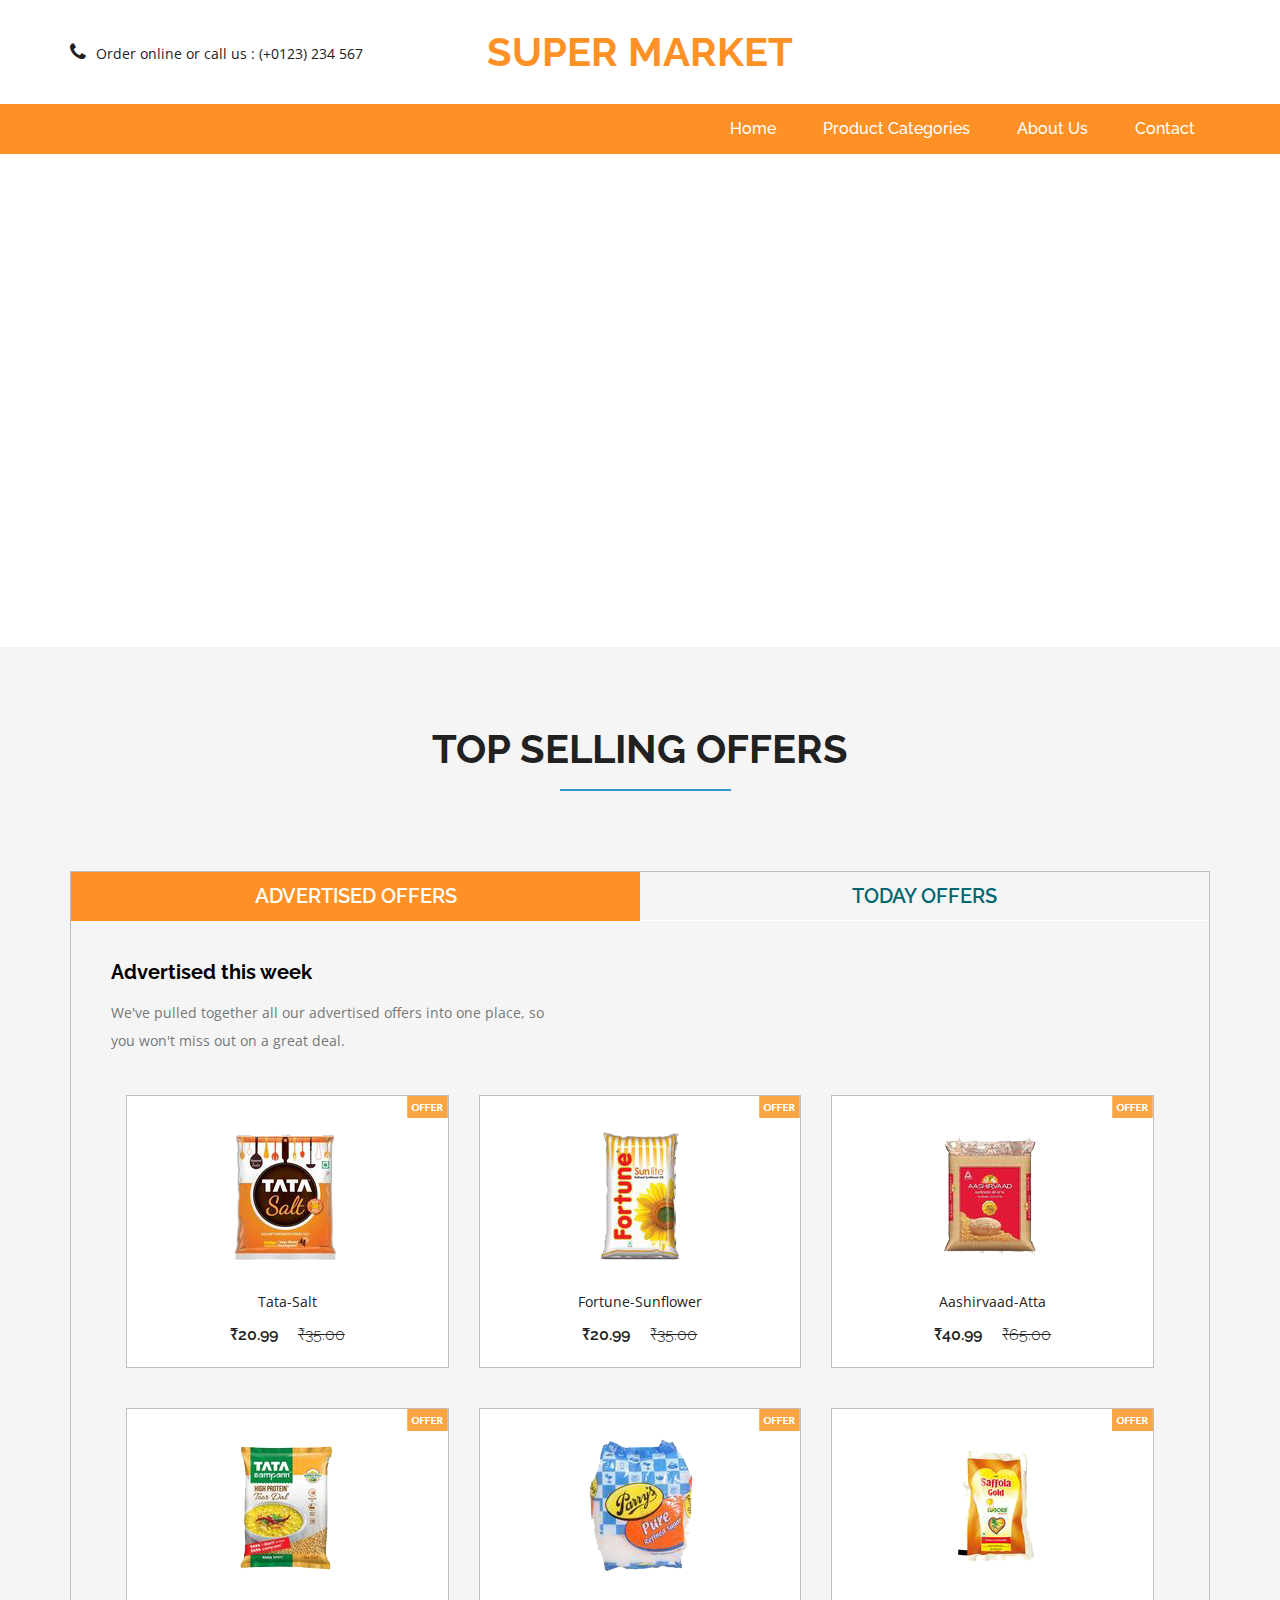
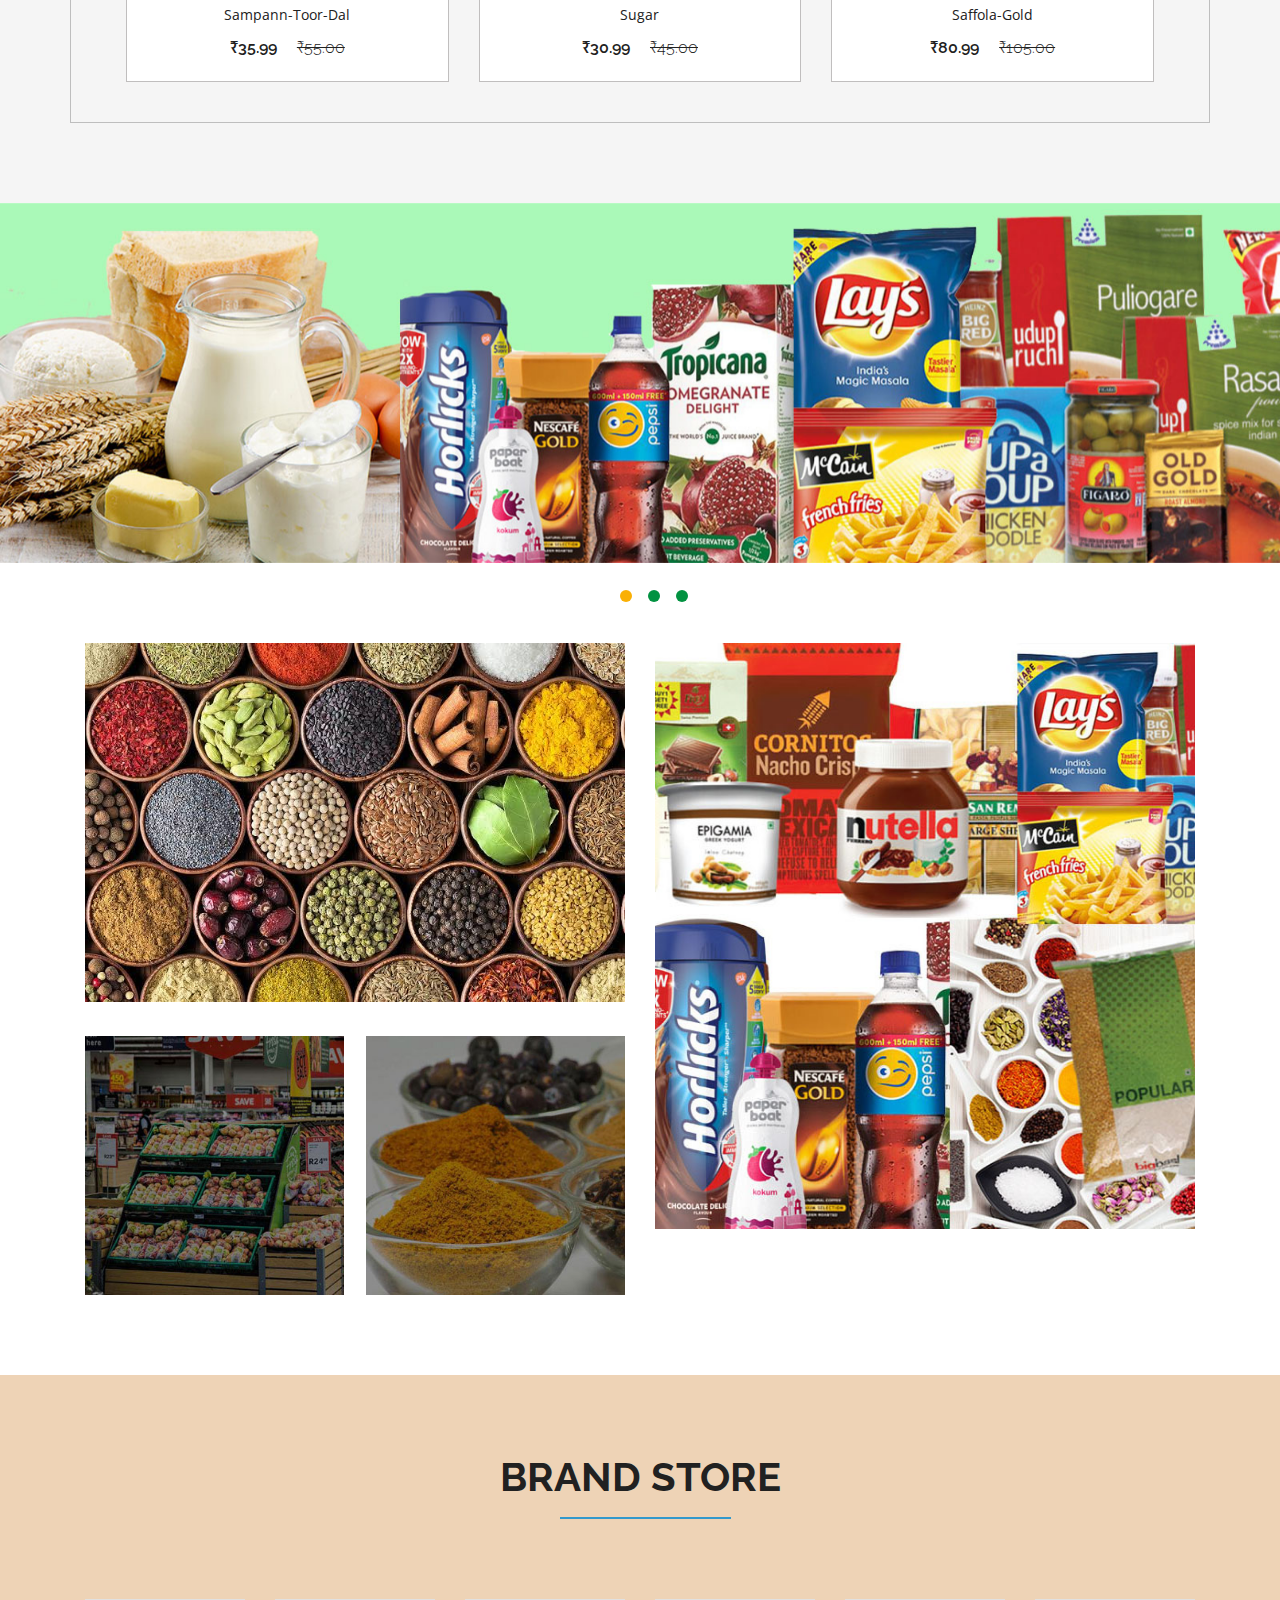
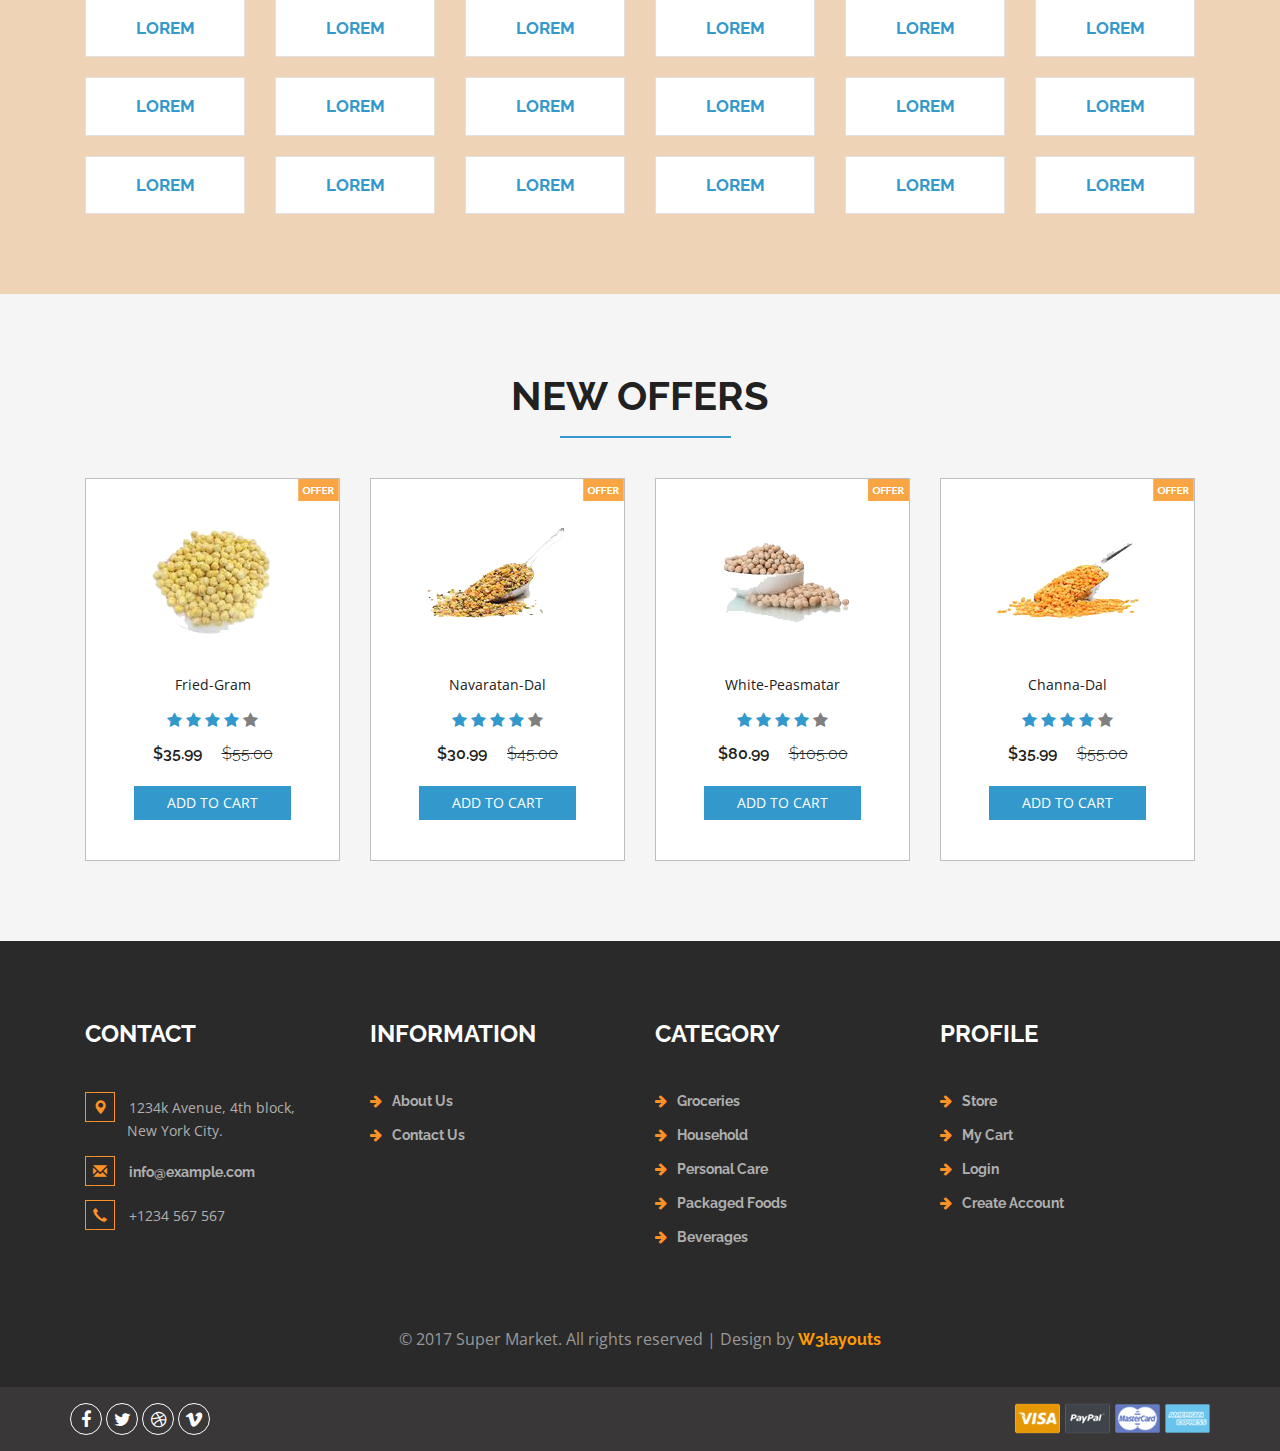
==== index.html @ 14de7134 "Initial commit" ====
<!--
author: W3layouts
author URL: http://w3layouts.com
License: Creative Commons Attribution 3.0 Unported
License URL: http://creativecommons.org/licenses/by/3.0/
-->
<!DOCTYPE html>
<html>
<head>
<title>Super Market an Ecommerce Online Shopping</title>
<!-- for-mobile-apps -->
<meta name="viewport" content="width=device-width, initial-scale=1">
<meta http-equiv="Content-Type" content="text/html; charset=utf-8" />
<meta name="keywords" content="Super Market Responsive web template, Bootstrap Web Templates, Flat Web Templates, Android Compatible web template, 
Smartphone Compatible web template, free webdesigns for Nokia, Samsung, LG, SonyEricsson, Motorola web design" />
<script type="application/x-javascript"> addEventListener("load", function() { setTimeout(hideURLbar, 0); }, false);
		function hideURLbar(){ window.scrollTo(0,1); } </script>
<!-- //for-mobile-apps -->
<link href="css/bootstrap.css" rel="stylesheet" type="text/css" media="all" />
<link href="css/style.css" rel="stylesheet" type="text/css" media="all" />
<!-- font-awesome icons -->
<link href="css/font-awesome.css" rel="stylesheet"> 
<!-- //font-awesome icons -->
<!-- js -->
<script src="js/jquery-1.11.1.min.js"></script>
<!-- //js -->
<link href='//fonts.googleapis.com/css?family=Raleway:400,100,100italic,200,200italic,300,400italic,500,500italic,600,600italic,700,700italic,800,800italic,900,900italic' rel='stylesheet' type='text/css'>
<link href='//fonts.googleapis.com/css?family=Open+Sans:400,300,300italic,400italic,600,600italic,700,700italic,800,800italic' rel='stylesheet' type='text/css'>
<!-- start-smoth-scrolling -->
<script type="text/javascript" src="js/move-top.js"></script>
<script type="text/javascript" src="js/easing.js"></script>
<script type="text/javascript">
	jQuery(document).ready(function($) {
		$(".scroll").click(function(event){		
			event.preventDefault();
			$('html,body').animate({scrollTop:$(this.hash).offset().top},1000);
		});
	});
</script>
<!-- start-smoth-scrolling -->
</head>
	
<body>
<!-- header -->
   <div class="logo_products">
		<div class="container">
		<div class="w3ls_logo_products_left1">
				<ul class="phone_email">
					<li><i class="fa fa-phone" aria-hidden="true"></i>Order online or call us : (+0123) 234 567</li>
					
				</ul>
			</div>
			<div class="w3ls_logo_products_left">
				<h1><a href="index.html">super Market</a></h1>
			</div>
			
			<div class="clearfix"> </div>
		</div>
	</div>
<!-- //header -->
<!-- navigation -->
	<div class="navigation-agileits">
		<div class="container ">
			<nav class="navbar navbar-default">
							<!-- Brand and toggle get grouped for better mobile display -->
							<div class="navbar-header nav_2" >
								<button type="button" class="navbar-toggle collapsed navbar-toggle1" data-toggle="collapse" data-target="#bs-megadropdown-tabs">
									<span class="sr-only">Toggle navigation</span>
									<span class="icon-bar"></span>
									<span class="icon-bar"></span>
									<span class="icon-bar"></span>
								</button>
							</div> 
							<div class="collapse navbar-collapse" style="float: right;"  id="bs-megadropdown-tabs">
								<ul class="nav navbar-nav" >
									<li class="active"><a href="index.html" class="act">Home</a></li>	
									<!-- Mega Menu -->
									
									</li>
									
									<li><a href="categories.html">Product Categories</a></li>
									<li><a href="about.html">About Us</a></li>
									<li><a href="contact.html">Contact</a></li>
								</ul>
							</div>
							</nav>
			</div>
		</div>
		
<!-- //navigation -->
	<!-- main-slider -->
		<ul id="demo1">
			<li>
				<img src="images/ma1.jpg" alt="" />
				<!--Slider Description example-->
				<div class="slide-desc">
					<h3>Buy Products Are Now On Line With Us</h3>
				</div>
			</li>
			<li>
				<img src="images/mar1.jpg" alt="" />
				  <div class="slide-desc">
					<h3>Whole food Products Are Now On Line With Us</h3>
				</div>
			</li>
			
			<li>
				<img src="images/mar2.jpg" alt="" />
				<div class="slide-desc">
					<h3>Whole food Products Are Now On Line With Us</h3>
				</div>
			</li>
		</ul>
	<!-- //main-slider -->
	<!-- //top-header and slider -->
	<!-- top-brands -->
	<div class="top-brands">
		<div class="container">
		<h2>Top selling offers</h2>
			<div class="grid_3 grid_5">
				<div class="bs-example bs-example-tabs" role="tabpanel" data-example-id="togglable-tabs">
					<ul id="myTab" class="nav nav-tabs" role="tablist">
						<li role="presentation" class="active"><a href="#expeditions" id="expeditions-tab" role="tab" data-toggle="tab" aria-controls="expeditions" aria-expanded="true">Advertised offers</a></li>
						<li role="presentation"><a href="#tours" role="tab" id="tours-tab" data-toggle="tab" aria-controls="tours">Today Offers</a></li>
					</ul>
					<div id="myTabContent" class="tab-content">
						<div role="tabpanel" class="tab-pane fade in active" id="expeditions" aria-labelledby="expeditions-tab">
							<div class="agile-tp">
								<h5>Advertised this week</h5>
								<p class="w3l-ad">We've pulled together all our advertised offers into one place, so you won't miss out on a great deal.</p>
							</div>	
							<div class="agile_top_brands_grids">
								<div class="col-md-4 top_brand_left">
									<div class="hover14 column">
										<div class="agile_top_brand_left_grid">
											<div class="agile_top_brand_left_grid_pos">
												<img src="images/offer.png" alt=" " class="img-responsive" />
											</div>
											<div class="agile_top_brand_left_grid1">
												<figure>
													<div class="snipcart-item block" >
														<div class="snipcart-thumb">
															<a href="products.html"><img title=" " alt=" " src="images/1.png" /></a>		
															<p>Tata-salt</p>
															<!-- <div class="stars">
																<i class="fa fa-star blue-star" aria-hidden="true"></i>
																<i class="fa fa-star blue-star" aria-hidden="true"></i>
																<i class="fa fa-star blue-star" aria-hidden="true"></i>
																<i class="fa fa-star blue-star" aria-hidden="true"></i>
																<i class="fa fa-star gray-star" aria-hidden="true"></i>
															</div> -->
															<!-- these are for giving star rate -->
															<h4>₹20.99 <span>₹35.00</span></h4>

														</div>
														
													</div>
												</figure>
											</div>
										</div>
									</div>
								</div>
								<div class="col-md-4 top_brand_left">
									<div class="hover14 column">
										<div class="agile_top_brand_left_grid">
											<div class="agile_top_brand_left_grid_pos">
												<img src="images/offer.png" alt=" " class="img-responsive" />
											</div>
											<div class="agile_top_brand_left_grid1">
												<figure>
													<div class="snipcart-item block" >
														<div class="snipcart-thumb">
															<a href="products.html"><img title=" " alt=" " src="images/2.png" /></a>		
															<p>Fortune-sunflower</p>
															<h4>₹20.99 <span>₹35.00</span></h4>
														</div>
														
													</div>
												</figure>
											</div>
										</div>
									</div>
								</div>
								<div class="col-md-4 top_brand_left">
									<div class="hover14 column">
										<div class="agile_top_brand_left_grid">
											<div class="agile_top_brand_left_grid_pos">
												<img src="images/offer.png" alt=" " class="img-responsive" />
											</div>
											<div class="agile_top_brand_left_grid1">
												<figure>
													<div class="snipcart-item block">
														<div class="snipcart-thumb">
															<a href="products.html"><img src="images/3.png" alt=" " class="img-responsive" /></a>
															<p>Aashirvaad-atta</p>
															<h4>₹40.99 <span>₹65.00</span></h4>
														</div>
														
													</div>
												</figure>
											</div>
										</div>
									</div>
								</div>
								<div class="clearfix"> </div>
							</div>
							<div class="agile_top_brands_grids">
								<div class="col-md-4 top_brand_left">
									<div class="hover14 column">
										<div class="agile_top_brand_left_grid">
											<div class="agile_top_brand_left_grid_pos">
												<img src="images/offer.png" alt=" " class="img-responsive" />
											</div>
											<div class="agile_top_brand_left_grid1">
												<figure>
													<div class="snipcart-item block" >
														<div class="snipcart-thumb">
															<a href="products.html"><img title=" " alt=" " src="images/4.png" /></a>		
															<p>Sampann-toor-dal</p>
															<h4>₹35.99 <span>₹55.00</span></h4>
														</div>
														
													</div>
												</figure>
											</div>
										</div>
									</div>
								</div>
								<div class="col-md-4 top_brand_left">
									<div class="hover14 column">
										<div class="agile_top_brand_left_grid">
											<div class="agile_top_brand_left_grid_pos">
												<img src="images/offer.png" alt=" " class="img-responsive" />
											</div>
											<div class="agile_top_brand_left_grid1">
												<figure>
													<div class="snipcart-item block" >
														<div class="snipcart-thumb">
															<a href="products.html"><img title=" " alt=" " src="images/5.png" /></a>		
															<p>Sugar</p>
															<h4>₹30.99 <span>₹45.00</span></h4>
														</div>
													</div>
												</figure>
											</div>
										</div>
									</div>
								</div>
								<div class="col-md-4 top_brand_left">
									<div class="hover14 column">
										<div class="agile_top_brand_left_grid">
											<div class="agile_top_brand_left_grid_pos">
												<img src="images/offer.png" alt=" " class="img-responsive" />
											</div>
											<div class="agile_top_brand_left_grid_pos">
												<img src="images/offer.png" alt=" " class="img-responsive" />
											</div>
											<div class="agile_top_brand_left_grid1">
												<figure>
													<div class="snipcart-item block">
														<div class="snipcart-thumb">
															<a href="products.html"><img src="images/6.png" alt=" " class="img-responsive" /></a>
															<p>Saffola-gold</p>
															<h4>₹80.99 <span>₹105.00</span></h4>
														</div>
														
													</div>
												</figure>
											</div>
										</div>
									</div>
								</div>
								<div class="clearfix"> </div>
							</div>
						</div>
						<div role="tabpanel" class="tab-pane fade" id="tours" aria-labelledby="tours-tab">
							<div class="agile-tp">
								<h5>This week</h5>
								<p class="w3l-ad">We've pulled together all our advertised offers into one place, so you won't miss out on a great deal.</p>
							</div>
							<div class="agile_top_brands_grids">
								<div class="col-md-4 top_brand_left">
									<div class="hover14 column">
										<div class="agile_top_brand_left_grid">
											<div class="agile_top_brand_left_grid_pos">
												<img src="images/offer.png" alt=" " class="img-responsive" />
											</div>
											<div class="agile_top_brand_left_grid1">
												<figure>
													<div class="snipcart-item block" >
														<div class="snipcart-thumb">
															<a href="products.html"><img title=" " alt=" " src="images/7.png" /></a>		
															<p>Sona-masoori-rice</p>
															<h4>₹35.99 <span>₹55.00</span></h4>
														</div>
														
													</div>
												</figure>
											</div>
										</div>
									</div>
								</div>
								<div class="col-md-4 top_brand_left">
									<div class="hover14 column">
										<div class="agile_top_brand_left_grid">
											<div class="agile_top_brand_left_grid_pos">
												<img src="images/offer.png" alt=" " class="img-responsive" />
											</div>
											<div class="agile_top_brand_left_grid1">
												<figure>
													<div class="snipcart-item block" >
														<div class="snipcart-thumb">
															<a href="products.html"><img title=" " alt=" " src="images/8.png" /></a>		
															<p>Milky-mist-paneer</p>
															<h4>₹30.99 <span>₹45.00</span></h4>
														</div>
														
													</div>
												</figure>
											</div>
										</div>
									</div>
								</div>
								<div class="col-md-4 top_brand_left">
									<div class="hover14 column">
										<div class="agile_top_brand_left_grid">
											<div class="agile_top_brand_left_grid_pos">
												<img src="images/offer.png" alt=" " class="img-responsive" />
											</div>
											<div class="agile_top_brand_left_grid_pos">
												<img src="images/offer.png" alt=" " class="img-responsive" />
											</div>
											<div class="agile_top_brand_left_grid1">
												<figure>
													<div class="snipcart-item block">
														<div class="snipcart-thumb">
															<a href="products.html"><img src="images/9.png" alt=" " class="img-responsive" /></a>
															<p>Basmati-Rice</p>
															<h4>₹80.99 <span>₹105.00</span></h4>
														</div>
														
													</div>
												</figure>
											</div>
										</div>
									</div>
								</div>
								<div class="clearfix"> </div>
							</div>
							<div class="agile_top_brands_grids">
								<div class="col-md-4 top_brand_left">
									<div class="hover14 column">
										<div class="agile_top_brand_left_grid">
											<div class="agile_top_brand_left_grid_pos">
												<img src="images/offer.png" alt=" " class="img-responsive" />
											</div>
											<div class="agile_top_brand_left_grid1">
												<figure>
													<div class="snipcart-item block" >
														<div class="snipcart-thumb">
															<a href="products.html"><img title=" " alt=" " src="images/10.png" /></a>		
															<p>Fortune-sunflower</p>
															<h4>₹20.99 <span>₹35.00</span></h4>
														</div>
														
													</div>
												</figure>
											</div>
										</div>
									</div>
								</div>
								<div class="col-md-4 top_brand_left">
									<div class="hover14 column">
										<div class="agile_top_brand_left_grid">
											<div class="agile_top_brand_left_grid_pos">
												<img src="images/offer.png" alt=" " class="img-responsive" />
											</div>
											<div class="agile_top_brand_left_grid1">
												<figure>
													<div class="snipcart-item block" >
														<div class="snipcart-thumb">
															<a href="products.html"><img title=" " alt=" " src="images/12.png" /></a>		
															<p>Nestle-a-slim</p>
															<h4>₹20.99 <span>₹35.00</span></h4>
														</div>
														
													</div>
												</figure>
											</div>
										</div>
									</div>
								</div>
								<div class="col-md-4 top_brand_left">
									<div class="hover14 column">
										<div class="agile_top_brand_left_grid">
											<div class="agile_top_brand_left_grid_pos">
												<img src="images/offer.png" alt=" " class="img-responsive" />
											</div>
											<div class="agile_top_brand_left_grid1">
												<figure>
													<div class="snipcart-item block">
														<div class="snipcart-thumb">
															<a href="products.html"><img src="images/13.png" alt=" " class="img-responsive" /></a>
															<p>Bread-sandwich</p>
															<h4>₹40.99 <span>₹65.00</span></h4>
														</div>
														
													</div>
												</figure>
											</div>
										</div>
									</div>
								</div>
								<div class="clearfix"> </div>
							</div>
						</div>
					</div>
				</div>
			</div>
		</div>
	</div>
<!-- //top-brands -->
 <!-- Carousel
    ================================================== -->
    <div id="myCarousel" class="carousel slide" data-ride="carousel">
      <!-- Indicators -->
      <ol class="carousel-indicators">
        <li data-target="#myCarousel" data-slide-to="0" class="active"></li>
        <li data-target="#myCarousel" data-slide-to="1"></li>
        <li data-target="#myCarousel" data-slide-to="2"></li>
      </ol>
      <div class="carousel-inner" role="listbox">
        <div class="item active">
         <a href="beverages.html"> <img class="first-slide" src="images/b1.jpg" alt="First slide"></a>
       
        </div>
        <div class="item">
         <a href="personalcare.html"> <img class="second-slide " src="images/b3.jpg" alt="Second slide"></a>
         
        </div>
        <div class="item">
          <a href="household.html"><img class="third-slide " src="images/b1.jpg" alt="Third slide"></a>
          
        </div>
      </div>
    
    </div><!-- /.carousel -->	
<!--banner-bottom-->
				<div class="ban-bottom-w3l">
					<div class="container">
					<div class="col-md-6 ban-bottom3">
							<div class="ban-top">
								<img src="images/images.jpg" class="img-responsive" alt=""/>
								
							</div>
							<div class="ban-img">
								<div class=" ban-bottom1">
									<div class="ban-top">
										<img src="images/p3.jpg" class="img-responsive" alt=""/>
										 
									</div>
								</div>
								<div class="ban-bottom2">
									<div class="ban-top">
										<img src="images/p4.jpg" class="img-responsive" alt=""/>
										
									</div>
								</div>
								<div class="clearfix"></div>
							</div>
						</div>
						<div class="col-md-6 ban-bottom">
							<div class="ban-top">
								<img src="images/111.jpg" class="img-responsive" alt=""/>
								
								
							</div>
						</div>
						
						<div class="clearfix"></div>
					</div>
				</div>
<!--banner-bottom-->
<!--brands-->
	<div class="brands">
		<div class="container">
		<h3>Brand Store</h3>
			<div class="brands-agile">
				<div class="col-md-2 w3layouts-brand">
					<div class="brands-w3l">
						<p><a href="#">Lorem</a></p>
					</div>
				</div>
				<div class="col-md-2 w3layouts-brand">
					<div class="brands-w3l">
						<p><a href="#">Lorem</a></p>
					</div>
				</div>
				<div class="col-md-2 w3layouts-brand">
					<div class="brands-w3l">
						<p><a href="#">Lorem</a></p>
					</div>
				</div>
				
				<div class="col-md-2 w3layouts-brand">
					<div class="brands-w3l">
						<p><a href="#">Lorem</a></p>
					</div>
				</div>
				<div class="col-md-2 w3layouts-brand">
					<div class="brands-w3l">
						<p><a href="#">Lorem</a></p>
					</div>
				</div>
				<div class="col-md-2 w3layouts-brand">
					<div class="brands-w3l">
						<p><a href="#">Lorem</a></p>
					</div>
				</div>
				<div class="clearfix"></div>
			</div>
			<div class="brands-agile-1">
				<div class="col-md-2 w3layouts-brand">
					<div class="brands-w3l">
						<p><a href="#">Lorem</a></p>
					</div>
				</div>
				<div class="col-md-2 w3layouts-brand">
					<div class="brands-w3l">
						<p><a href="#">Lorem</a></p>
					</div>
				</div>
				<div class="col-md-2 w3layouts-brand">
					<div class="brands-w3l">
						<p><a href="#">Lorem</a></p>
					</div>
				</div>
				
				<div class="col-md-2 w3layouts-brand">
					<div class="brands-w3l">
						<p><a href="#">Lorem</a></p>
					</div>
				</div>
				<div class="col-md-2 w3layouts-brand">
					<div class="brands-w3l">
						<p><a href="#">Lorem</a></p>
					</div>
				</div>
				<div class="col-md-2 w3layouts-brand">
					<div class="brands-w3l">
						<p><a href="#">Lorem</a></p>
					</div>
				</div>
				<div class="clearfix"></div>
			</div>
			<div class="brands-agile-2">
				<div class="col-md-2 w3layouts-brand">
					<div class="brands-w3l">
						<p><a href="#">Lorem</a></p>
					</div>
				</div>
				<div class="col-md-2 w3layouts-brand">
					<div class="brands-w3l">
						<p><a href="#">Lorem</a></p>
					</div>
				</div>
				<div class="col-md-2 w3layouts-brand">
					<div class="brands-w3l">
						<p><a href="#">Lorem</a></p>
					</div>
				</div>
				
				<div class="col-md-2 w3layouts-brand">
					<div class="brands-w3l">
						<p><a href="#">Lorem</a></p>
					</div>
				</div>
				<div class="col-md-2 w3layouts-brand">
					<div class="brands-w3l">
						<p><a href="#">Lorem</a></p>
					</div>
				</div>
				<div class="col-md-2 w3layouts-brand">
					<div class="brands-w3l">
						<p><a href="#">Lorem</a></p>
					</div>
				</div>
				<div class="clearfix"></div>
			</div>
		</div>
	</div>	
<!--//brands-->
<!-- new -->
	<div class="newproducts-w3agile">
		<div class="container">
			<h3>New offers</h3>
				<div class="agile_top_brands_grids">
					<div class="col-md-3 top_brand_left-1">
						<div class="hover14 column">
							<div class="agile_top_brand_left_grid">
								<div class="agile_top_brand_left_grid_pos">
									<img src="images/offer.png" alt=" " class="img-responsive">
								</div>
								<div class="agile_top_brand_left_grid1">
									<figure>
										<div class="snipcart-item block">
											<div class="snipcart-thumb">
												<a href="products.html"><img title=" " alt=" " src="images/14.png"></a>		
												<p>Fried-gram</p>
												<div class="stars">
													<i class="fa fa-star blue-star" aria-hidden="true"></i>
													<i class="fa fa-star blue-star" aria-hidden="true"></i>
													<i class="fa fa-star blue-star" aria-hidden="true"></i>
													<i class="fa fa-star blue-star" aria-hidden="true"></i>
													<i class="fa fa-star gray-star" aria-hidden="true"></i>
												</div>
													<h4>$35.99 <span>$55.00</span></h4>
											</div>
											<div class="snipcart-details top_brand_home_details">
												<form action="#" method="post">
													<fieldset>
														<input type="hidden" name="cmd" value="_cart">
														<input type="hidden" name="add" value="1">
														<input type="hidden" name="business" value=" ">
														<input type="hidden" name="item_name" value="Fortune Sunflower Oil">
														<input type="hidden" name="amount" value="35.99">
														<input type="hidden" name="discount_amount" value="1.00">
														<input type="hidden" name="currency_code" value="USD">
														<input type="hidden" name="return" value=" ">
														<input type="hidden" name="cancel_return" value=" ">
														<input type="submit" name="submit" value="Add to cart" class="button">
													</fieldset>
												</form>
											</div>
										</div>
									</figure>
								</div>
							</div>
						</div>
					</div>
					<div class="col-md-3 top_brand_left-1">
						<div class="hover14 column">
							<div class="agile_top_brand_left_grid">
								<div class="agile_top_brand_left_grid_pos">
									<img src="images/offer.png" alt=" " class="img-responsive">
								</div>
								<div class="agile_top_brand_left_grid1">
									<figure>
										<div class="snipcart-item block">
											<div class="snipcart-thumb">
												<a href="products.html"><img title=" " alt=" " src="images/15.png"></a>		
												<p>Navaratan-dal</p>
												<div class="stars">
													<i class="fa fa-star blue-star" aria-hidden="true"></i>
													<i class="fa fa-star blue-star" aria-hidden="true"></i>
													<i class="fa fa-star blue-star" aria-hidden="true"></i>
													<i class="fa fa-star blue-star" aria-hidden="true"></i>
													<i class="fa fa-star gray-star" aria-hidden="true"></i>
												</div>
													<h4>$30.99 <span>$45.00</span></h4>
											</div>
											<div class="snipcart-details top_brand_home_details">
												<form action="#" method="post">
													<fieldset>
														<input type="hidden" name="cmd" value="_cart">
															<input type="hidden" name="add" value="1">
															<input type="hidden" name="business" value=" ">
															<input type="hidden" name="item_name" value="basmati rise">
															<input type="hidden" name="amount" value="30.99">
															<input type="hidden" name="discount_amount" value="1.00">
															<input type="hidden" name="currency_code" value="USD">
															<input type="hidden" name="return" value=" ">
															<input type="hidden" name="cancel_return" value=" ">
															<input type="submit" name="submit" value="Add to cart" class="button">
													</fieldset>
												</form>
											</div>
										</div>
									</figure>
								</div>
							</div>
						</div>
					</div>
					<div class="col-md-3 top_brand_left-1">
						<div class="hover14 column">
							<div class="agile_top_brand_left_grid">
								<div class="agile_top_brand_left_grid_pos">
									<img src="images/offer.png" alt=" " class="img-responsive">
								</div>
								<div class="agile_top_brand_left_grid_pos">
									<img src="images/offer.png" alt=" " class="img-responsive">
								</div>
								<div class="agile_top_brand_left_grid1">
									<figure>
										<div class="snipcart-item block">
											<div class="snipcart-thumb">
												<a href="products.html"><img src="images/16.png" alt=" " class="img-responsive"></a>
												<p>White-peasmatar</p>
												<div class="stars">
													<i class="fa fa-star blue-star" aria-hidden="true"></i>
													<i class="fa fa-star blue-star" aria-hidden="true"></i>
													<i class="fa fa-star blue-star" aria-hidden="true"></i>
													<i class="fa fa-star blue-star" aria-hidden="true"></i>
													<i class="fa fa-star gray-star" aria-hidden="true"></i>
												</div>
													<h4>$80.99 <span>$105.00</span></h4>
											</div>
											<div class="snipcart-details top_brand_home_details">
												<form action="#" method="post">
													<fieldset>
														<input type="hidden" name="cmd" value="_cart">
														<input type="hidden" name="add" value="1">
														<input type="hidden" name="business" value=" ">
														<input type="hidden" name="item_name" value="Pepsi soft drink">
														<input type="hidden" name="amount" value="80.00">
														<input type="hidden" name="discount_amount" value="1.00">
														<input type="hidden" name="currency_code" value="USD">
														<input type="hidden" name="return" value=" ">
														<input type="hidden" name="cancel_return" value=" ">
														<input type="submit" name="submit" value="Add to cart" class="button">
													</fieldset>
												</form>
											</div>
										</div>
									</figure>
								</div>
							</div>
						</div>
					</div>
					<div class="col-md-3 top_brand_left-1">
						<div class="hover14 column">
							<div class="agile_top_brand_left_grid">
								<div class="agile_top_brand_left_grid_pos">
									<img src="images/offer.png" alt=" " class="img-responsive">
								</div>
								<div class="agile_top_brand_left_grid1">
									<figure>
										<div class="snipcart-item block">
											<div class="snipcart-thumb">
												<a href="products.html"><img title=" " alt=" " src="images/17.png"></a>		
												<p>Channa-dal</p>
												<div class="stars">
													<i class="fa fa-star blue-star" aria-hidden="true"></i>
													<i class="fa fa-star blue-star" aria-hidden="true"></i>
													<i class="fa fa-star blue-star" aria-hidden="true"></i>
													<i class="fa fa-star blue-star" aria-hidden="true"></i>
													<i class="fa fa-star gray-star" aria-hidden="true"></i>
												</div>
													<h4>$35.99 <span>$55.00</span></h4>
											</div>
											<div class="snipcart-details top_brand_home_details">
												<form action="#" method="post">
													<fieldset>
														<input type="hidden" name="cmd" value="_cart">
														<input type="hidden" name="add" value="1">
														<input type="hidden" name="business" value=" ">
														<input type="hidden" name="item_name" value="Fortune Sunflower Oil">
														<input type="hidden" name="amount" value="35.99">
														<input type="hidden" name="discount_amount" value="1.00">
														<input type="hidden" name="currency_code" value="USD">
														<input type="hidden" name="return" value=" ">
														<input type="hidden" name="cancel_return" value=" ">
														<input type="submit" name="submit" value="Add to cart" class="button">
													</fieldset>
												</form>
											</div>
										</div>
									</figure>
								</div>
							</div>
						</div>
					</div>
						<div class="clearfix"> </div>
				</div>
		</div>
	</div>
<!-- //new -->
<!-- //footer -->
<div class="footer">
		<div class="container">
			<div class="w3_footer_grids">
				<div class="col-md-3 w3_footer_grid">
					<h3>Contact</h3>
					
					<ul class="address">
						<li><i class="glyphicon glyphicon-map-marker" aria-hidden="true"></i>1234k Avenue, 4th block, <span>New York City.</span></li>
						<li><i class="glyphicon glyphicon-envelope" aria-hidden="true"></i><a href="mailto:info@example.com">info@example.com</a></li>
						<li><i class="glyphicon glyphicon-earphone" aria-hidden="true"></i>+1234 567 567</li>
					</ul>
				</div>
				<div class="col-md-3 w3_footer_grid">
					<h3>Information</h3>
					<ul class="info"> 
						<li><i class="fa fa-arrow-right" aria-hidden="true"></i><a href="about.html">About Us</a></li>
						<li><i class="fa fa-arrow-right" aria-hidden="true"></i><a href="contact.html">Contact Us</a></li>
					</ul>
				</div>
				<div class="col-md-3 w3_footer_grid">
					<h3>Category</h3>
					<ul class="info"> 
						<li><i class="fa fa-arrow-right" aria-hidden="true"></i><a href="groceries.html">Groceries</a></li>
						<li><i class="fa fa-arrow-right" aria-hidden="true"></i><a href="household.html">Household</a></li>
						<li><i class="fa fa-arrow-right" aria-hidden="true"></i><a href="personalcare.html">Personal Care</a></li>
						<li><i class="fa fa-arrow-right" aria-hidden="true"></i><a href="packagedfoods.html">Packaged Foods</a></li>
						<li><i class="fa fa-arrow-right" aria-hidden="true"></i><a href="beverages.html">Beverages</a></li>
					</ul>
				</div>
				<div class="col-md-3 w3_footer_grid">
					<h3>Profile</h3>
					<ul class="info"> 
						<li><i class="fa fa-arrow-right" aria-hidden="true"></i><a href="products.html">Store</a></li>
						<li><i class="fa fa-arrow-right" aria-hidden="true"></i><a href="checkout.html">My Cart</a></li>
						<li><i class="fa fa-arrow-right" aria-hidden="true"></i><a href="login.html">Login</a></li>
						<li><i class="fa fa-arrow-right" aria-hidden="true"></i><a href="registered.html">Create Account</a></li>
					</ul>
				</div>
				<div class="clearfix"> </div>
			</div>
		</div>
		
		<div class="footer-copy">
			
			<div class="container">
				<p>© 2017 Super Market. All rights reserved | Design by <a href="http://w3layouts.com/">W3layouts</a></p>
			</div>
		</div>
		
	</div>	
	<div class="footer-botm">
			<div class="container">
				<div class="w3layouts-foot">
					<ul>
						<li><a href="#" class="w3_agile_facebook"><i class="fa fa-facebook" aria-hidden="true"></i></a></li>
						<li><a href="#" class="agile_twitter"><i class="fa fa-twitter" aria-hidden="true"></i></a></li>
						<li><a href="#" class="w3_agile_dribble"><i class="fa fa-dribbble" aria-hidden="true"></i></a></li>
						<li><a href="#" class="w3_agile_vimeo"><i class="fa fa-vimeo" aria-hidden="true"></i></a></li>
					</ul>
				</div>
				<div class="payment-w3ls">	
					<img src="images/card.png" alt=" " class="img-responsive">
				</div>
				<div class="clearfix"> </div>
			</div>
		</div>
<!-- //footer -->	
<!-- Bootstrap Core JavaScript -->
<script src="js/bootstrap.min.js"></script>

<!-- top-header and slider -->
<!-- here stars scrolling icon -->
	<script type="text/javascript">
		$(document).ready(function() {
			/*
				var defaults = {
				containerID: 'toTop', // fading element id
				containerHoverID: 'toTopHover', // fading element hover id
				scrollSpeed: 1200,
				easingType: 'linear' 
				};
			*/
								
			$().UItoTop({ easingType: 'easeOutQuart' });
								
			});
	</script>
<!-- //here ends scrolling icon -->
<script src="js/minicart.min.js"></script>
<script>
	// Mini Cart
	paypal.minicart.render({
		action: '#'
	});

	if (~window.location.search.indexOf('reset=true')) {
		paypal.minicart.reset();
	}
</script>
<!-- main slider-banner -->
<script src="js/skdslider.min.js"></script>
<link href="css/skdslider.css" rel="stylesheet">
<script type="text/javascript">
		jQuery(document).ready(function(){
			jQuery('#demo1').skdslider({'delay':5000, 'animationSpeed': 2000,'showNextPrev':true,'showPlayButton':true,'autoSlide':true,'animationType':'fading'});
						
			jQuery('#responsive').change(function(){
			  $('#responsive_wrapper').width(jQuery(this).val());
			});
			
		});
</script>	
<!-- //main slider-banner --> 
</body>
</html>
---- css/style.css ----
/*--
Author: W3layouts
Author URL: http://w3layouts.com
License: Creative Commons Attribution 3.0 Unported
License URL: http://creativecommons.org/licenses/by/3.0/
--*/
html, body{
    font-size: 100%;
	font-family: 'Open Sans', sans-serif;
	background:#ffffff;
}
ul li,ol li{
	font-size:14px;
}
p{
	margin:0;
}
h1,h2,h3,h4,h5,h6,a{
	font-family: 'Raleway', sans-serif;
	margin:0;
	font-weight:700;
}
ul,label{
	margin:0;
	padding:0;
}
body a:hover{
	text-decoration:none;
}
/*-- header --*/
span.glyphicon.glyphicon-shopping-cart.my-cart-icon.my-cart-icon-affix {
	position: relative !important;
}
.btn-danger {
    color: #fff;
    background-color: #3399cc;
    border-color: #3399cc;
}
.modal-dialog {
    width: 850px;
	margin:75px auto 30px;
}
.snipcart-thumb a {
    display: block;
    text-align: center;
}
.my-cart-icon-affix i {
    background: #fe9126 !important;
}
.agile_top_brand_left_grid {
    position: relative;
    display: block;
}
i.badge.badge-notify.my-cart-badge {
    font-style: normal;
    background: #3399cc;
    font-size: 14px;
    position: absolute;
    top: -10px;
    right:-22px;
}
.product_list_header span {
    font-size: 1em;
    color: #fff;
	top: 1em;
}
input[type="submit"],#PPMiniCart .minicart-submit,.w3ls_vegetables ul li a,input[type="reset"],.agileinfo_mail_grid_left ul li a,.events_bottom_left2 ul li a,.w3ls_service_grids1_right a,ul.agileits_social_icons li a,.w3l_banner_nav_right_banner_pet a,.w3ls_w3l_banner_nav_right_grid_head_grid ul li a,.products-breadcrumb ul li a,.w3_footer_grid ul li a,.w3l_fresh_vegetables_grid ul li a,.wthree_footer_copy p a,.agile_top_brand_left_grid1 .button,.w3ls_logo_products_left1 ul.special_items li a,.w3ls_logo_products_left1 ul.phone_email li a{
	transition: .5s ease-in;
	-webkit-transition: .5s ease-in;
	-moz-transition: .5s ease-in;
	-o-transition: .5s ease-in;
	-ms-transition: .5s ease-in;
}
.agileits_header {
    background: #333333;
    padding: 12px 0;
}
.w3l_offers {
    float: left;
    padding: 9px 0;
	width: 47%;
}
.w3l_offers p {
    font-size: 15px;
    color: #fff;
}
.w3l_offers p a {
    color: #fe9126;
    text-decoration: none;
}
.w3l_search {
    float: right;
    width: 25.33%;
    margin: 0em 0 0em 0em;
}
.w3l_search input[type="search"] {
    width: 83%;
    padding:10px;
    font-size: 14px;
    color: #999;
    outline: none;
    border: 1px solid #cccccc;
    background: none;
    -webkit-appearance: none;
    transition: 0.5s all;
    -webkit-transition: 0.5s all;
    -moz-transition: 0.5s all;
}
i.fa.fa-angle-right {
    font-size: 15px;
    margin-right: 5px;
}
i.fa.fa-phone {
    margin-right: 10px;
    font-size: 20px;
}
button.btn.btn-default.search {
    background: #fe9126;
    padding: 11px 12px 11px;
    float: right;
    outline: none;
    border: none;
}
button.btn.btn-default.search:hover {
    background:#333;
	
}
.agile-login {
    float: left;
    width: 40%;
    text-align: center;
    padding: 9px 0;
}
.agile-login ul li {
    display: inline-block;
    padding: 0em 1em;
}
.agile-login ul li a {
    font-size: 1em;
    text-transform: capitalize;
    color: #fff;
    text-decoration: none;
}
.w3l_search input[type="search"] {
	margin-top:0px;
}
.w3l_search i.fa.fa-search {
    font-size: 17px;
	color:#fff;
}
button.w3l_search {
    border: none;
    position: absolute;
    top: 4px;
    right: 11px;
    width: 47px;
    height: 43px;
    outline: none;
    box-shadow: none;
    background:#00e58b;
    padding: 0;
    border-radius: inherit;
    -webkit-appearance: none;
    -webkit-transition: .5s all;
    -moz-transition: .5s all;
    transition: .5s all;
}
.btn-default:hover {
    background-color:#000;
    border:none;
}
.cart-wthree .fa {
    font-size: 34px;
    margin-top: 7px;
}
button.w3view-cart {
    background: transparent;
    border: none;
}
button.w3view-cart:focus{
	outline:none;
}
.logo_products {
    padding: 2em 0;
}
.w3ls_logo_products_left {
    float: left;
    text-align: center;
    width: 33.33%;
}
.w3ls_logo_products_left h1 a{
	font-size: 40px;
    color: #fe9126;
    text-decoration: none;
    text-transform: uppercase;
    display: block;
    line-height: 1;
}
.w3ls_logo_products_left1 {
    float: left;
    margin-top: 0.6em;
    width: 33.33%;
}
.w3ls_logo_products_left1 ul.phone_email li{
	display:inline-block;
	color:#212121;
}
/*-- //header --*/
.navbar-default .navbar-nav > li > a {
    color: #fff;
    font-size: 16px;
    font-weight: 500;
}
.logo-nav-left1 ul li.active a.act{
	color:#fff !important;
}
.multi-column-dropdown li a {
    color: #999 !important;
}
.navbar-default .navbar-nav > .active > a, .navbar-default .navbar-nav > .active > a:hover, .navbar-default .navbar-nav > .active > a:focus {
    background-color: transparent;
	 color: #fff !important;
}
.navbar-default .navbar-collapse, .navbar-default .navbar-form {
    border: none;
}
.navbar {
    position: relative;
    min-height: 50px;
    margin-bottom: 10px;
    border: 1px solid transparent;
}
.nav .open > a, .nav .open > a:hover, .nav .open > a:focus {
    color: #fff;
}
.navbar-default {
    background: none;
    border: none;
}
.navbar-collapse {
    padding: 0;
}
ul.multi-column-dropdown h6 {
    font-size: 20px;
    color:#fe9126;
    margin: 0 0 0em;
    padding-bottom: 1em;
    border-bottom: 1px solid #E4E4E4;
    text-transform: capitalize;
}
.multi-column-dropdown li {
    list-style-type: none;
    margin: 14px 0;
}
.multi-column-dropdown li a {
    display: block;
    clear: both;
    line-height: 1.428571429;
    color: #999 !important;
    white-space: normal;
	font-weight:500 !important;
}
.dropdown-menu.columns-3 {
    min-width: 190px;
    padding: 20px 30px;
}
.nav .open > a, .nav .open > a:hover, .nav .open > a:focus {
    background: none;
    border: none;
}
.navbar-default .navbar-nav > .open > a, .navbar-default .navbar-nav > .open > a:hover, .navbar-default .navbar-nav > .open > a:focus {
    background-color: transparent;
}
.nav > li > a:hover, .nav > li > a:focus {
    background: none;
	color:#fff !important;
}
.navbar-default .navbar-nav > .open > a, .navbar-default .navbar-nav > .open > a:hover, .navbar-default .navbar-nav > .open > a:focus {
    color: #fff;
}
.multi-gd-img img {
    width: 100%;
}
.navigation-agileits {
    background: #fe9126;
}
.navbar-nav > li {
    float: left;
    margin-left: 17px;
}
.navbar-nav > li:nth-child(1) {
    margin-left: 0px;
}
/*-- banner --*/
.navbar-collapse {
    padding: 0;
    box-shadow: none;
}
.navbar {
    margin-bottom: 0;
    border: none;
}
/*-- cart --*/
/*-- cart-box --*/ 
.w3view-cart {
    background: #3399cc;
    border: none;
	-webkit-border-radius: 50%;
	-moz-border-radius: 50%;
	-o-border-radius: 50%;
	-ms-border-radius: 50%;
    border-radius: 50%;
    width: 40px;
    height: 40px;
    text-align: center;
    outline: none;
}
.w3view-cart i.fa {
    font-size: 24px;
    color: #ffffff;
    vertical-align: middle;
}
/*-- //cart-box --*/
/*-- top-brands --*/
.tag {
    position: absolute;
    top: -1%;
    right: 10%;
}
.top-brands h2,.newproducts-w3agile h3,.login h2,.register h2,.faq-w3agile h3,.brands h3{
	text-align:center;
	color:#212121;
	padding-bottom:.5em;
	position:relative;
	font-size: 2.5em;
	text-transform: uppercase;
}
.top-brands h2:after,.newproducts-w3agile h3:after,.login h2:after,.register h2:after,.faq-w3agile h3:after,.brands h3:after{
	content: '';
    background: #3399cc;
    height: 2px;
    width: 15%;
    position: absolute;
    bottom: 0%;
    left: 43%;
}
.agile_top_brand_left_grid{
	background: #FFFFFF;
    padding: .5em;
	position:relative;
}
.agile_top_brand_left_grid_pos{
	position:absolute;
	top:0%;
	right:0%;
}
.agile_top_brand_left_grid1{
	padding:1em;
}
.agile_top_brand_left_grid1 img{
	margin:0 auto;
}
.top-brands{
    background: #f5f5f5;
	padding:5em 0;
}
.agile_top_brand_left_grid1 p{
	color:#212121;
	margin:1.5em 0 1em;
	line-height:1.5em;
	text-transform:capitalize;
	font-size:14px;
	text-align: center;
}
.agile_top_brand_left_grid1 h4,.agileinfo_single_right_snipcart h4{
	font-weight:600;
	font-size:1em;
	color:#212121;
	text-align: center;
}
.agile_top_brand_left_grid1 h4 span,.agileinfo_single_right_snipcart h4 span{
	font-weight:300;
	text-decoration:line-through;
	padding-left:1em;
}
/*-- cart --*/
.product_list_header {
    float: right;
}
.snipcart-details {
    text-align: center;
	margin: 1.5em auto 1em;
    width:77%;
}
.btn-danger.my-cart-btn:focus {
    outline: none;
}
.snipcart-details input.button {
    font-size: 14px;
    color: #fff;
    background: #3399cc;
    text-decoration: none;
    position: relative;
    border: none;
    border-radius: 0;
    width: 100%;
    text-transform: uppercase;
    padding: .5em 0;
    outline: none;
}
.agile_top_brand_left_grid:hover .snipcart-details input.button,.snipcart-details input.button:hover{
    background: #fe9126;
}
.product_list_header input.button {
    color: #fff;
    font-size: 14px;
    outline: none;
    text-transform: capitalize;
    padding: .5em 2.5em .5em 1em;
    border: 1px solid #fe9126;
    margin: .35em 0 0;
    background: url(../images/cart.png) no-repeat 116px 9px;
}
#PPMiniCart form {
    width: 590px !important;
	padding: 10px 20px 40px !important;
	max-height:450px !important;
}
#PPMiniCart ul {
    width: 548px !important;
}
#PPMiniCart .minicart-item a {
    color: #212121 !important;
    font-size: 1em;
    display: block;
    margin-bottom: .5em;
    text-transform: capitalize;
}
#PPMiniCart .minicart-item {
    min-height:60px !important;
}
#PPMiniCart .minicart-attributes li {
    color: #999;
}
#PPMiniCart .minicart-remove {
    background: #3399cc !important;
    border: 1px solid #3399cc !important;
	opacity: 1 !important;
	outline:none;
}
#PPMiniCart .minicart-submit {
    display: none;
}
#PPMiniCart .minicart-submit:hover{
	background:#fe9126 !important;
	border-color: #5b951a !important;
}
#PPMiniCart .minicart-subtotal {
    padding-left: 25px !important;
	bottom: -17px !important;
}
#PPMiniCart {
    left: 44% !important;
}
.minicart-showing #PPMiniCart form{
    overflow-x: hidden;
    overflow-y: auto;
}
#PPMiniCart .minicart-footer {
    position: relative;
	width: 80%;
}
/*-- //cart --*/
.column div.agile_top_brand_left_grid {
	position: relative;
	margin:0;
}
.agile_top_brand_left_grid figure {
	margin: 0;
	padding: 0;
	background:transparent;
	overflow: hidden;
	z-index: 0;
}
/* Shine */
.hover14 figure {
	position: relative;
}
.hover14 figure::before {
	position: absolute;
	top: 0;
	left: -75%;
	z-index: 2;
	display: block;
	content: '';
	width: 50%;
	height: 100%;
	background: -webkit-linear-gradient(left, rgba(255,255,255,0) 0%, rgba(255,255,255,.3) 100%);
	background: linear-gradient(to right, rgba(255,255,255,0) 0%, rgba(255,255,255,.3) 100%);
	-webkit-transform: skewX(-25deg);
	transform: skewX(-25deg);
}
.hover14 figure:hover::before,.top_brand_left:hover .hover14 figure::before{
	-webkit-animation: shine .75s;
	animation: shine .75s;
}
@-webkit-keyframes shine {
	100% {
		left: 125%;
	}
}
@keyframes shine {
	100% {
		left: 125%;
	}
}
/*-- //top-brands --*/
div#myTabContent {
    padding: 40px 40px;
}
.nav-tabs > li {
    width: 50%;
}
.nav-tabs>li>a {
	margin: 0 0px;
	padding: 10px 53px;
	line-height: 1.42857143;
	font-size: 20px;
	text-align:center;
	text-transform:uppercase;
	font-weight: 600;
	border: 0px solid transparent;
	border-radius: 0px 0px 0 0;
	color: #016773;
}
.nav-tabs>li>a:hover, .nav>li>a:focus {
	text-decoration: none;
	background: #fe9126;
	color: #FFF;
	border:  0px solid transparent;
}
.nav-tabs>li.active>a, .nav-tabs>li.active>a:hover, .nav-tabs>li.active>a:focus {
    color: #FFF;
    background: #fe9126;
	border:  0px solid transparent;
}
.nav-tabs {
    border-bottom: 1px solid #fff;
}
.grid_3.grid_5 {
    margin-top: 5em;
	border: 1px solid #BEBEBE;
}
.grid_3.grid_5 h5 {
    font-size: 20px;
    color: #000;
    margin-bottom: 16px;
}
p.w3l-ad {
    font-size: 14px;
    color: #777;
    width: 42%;
    line-height: 28px;
}
.agile_top_brands_grids {
    margin-top: 40px;
}
.hover14.column {
    border: 1px solid #c0bebe;
}
.stars {
    text-align: center;
    margin-bottom: 13px;
}
i.blue-star {
    color: #3399cc;
}
i.gray-star {
    color: #808080;
}
/*-- to-top --*/
#toTop {
	display: none;
	text-decoration: none;
	position: fixed;
	bottom: 20px;
	right: 2%;
	overflow: hidden;
	z-index: 999; 
	width: 32px;
	height: 32px;
	border: none;
	text-indent: 100%;
	background: url(../images/arrow.png) no-repeat 0px 0px;
}
#toTopHover {
	width: 32px;
	height: 32px;
	display: block;
	overflow: hidden;
	float: right;
	opacity: 0;
	-moz-opacity: 0;
	filter: alpha(opacity=0);
}
/*-- //to-top --*/
.ban-bottom-w3l {
    padding: 5em 0;
}
.ban-bottom1 {
    float: left;
    width: 48%;
	margin-right:2%
}
.ban-bottom2 {
    float: left;
    width: 48%;
	margin-left:2%
}
.ban-img {
    margin-top: 2.1em;
}
.ban-top{
	position: relative;
    overflow: hidden;
}
.ban-top img {
	-moz-transition: all 1s;
    -o-transition: all 1s;
    -webkit-transition: all 1s;
    transition: all 1s;
    width: 100%;
}
.ban-top:hover img {
	-moz-transform: scale3d(1.1, 1.1, 1);
    -o-transform: scale3d(1.1, 1.1, 1);
    -ms-transform: scale3d(1.1, 1.1, 1);
    -webkit-transform: scale3d(1.1, 1.1, 1);
    transform: scale3d(1.1, 1.1, 1);
}
.ban-text {
    position: absolute;
    top: 50%;
    left: 25%;
    background: rgb(254, 145, 38);
    padding: 10px 30px;
}
.ban-text1 {
    position: absolute;
    top: 40%;
    left: 25%;
    background: rgb(254, 145, 38);
    padding: 10px 30px;
}
.ban-text h4 {
    font-size: 22px;
    color: #fff;
}
.ban-text1 h4 {
    font-size: 22px;
    color: #fff;
}
.ban-text2 h4 {
    font-size: 1.5em;
    color: #fff;
}
.ban-text2 span{
    display:block;
	line-height:1.5em;
}
/* Sweep To Top */
.hvr-sweep-to-top {
  display: inline-block;
  vertical-align: middle;
  -webkit-transform: translateZ(0);
  transform: translateZ(0);
  box-shadow: 0 0 1px rgba(0, 0, 0, 0);
  -webkit-backface-visibility: hidden;
  backface-visibility: hidden;
  -moz-osx-font-smoothing: grayscale;
  position: relative;
  -webkit-transition-property: color;
  transition-property: color;
  -webkit-transition-duration: 0.3s;
  transition-duration: 0.3s;
}
.hvr-sweep-to-top:before {
  content: "";
  position: absolute;
  z-index: -1;
  top: 0;
  left: 0;
  right: 0;
  bottom: 0;
  background: #F19E1F;
    border-radius: 50%;
	-webkit-border-radius: 60%;
	-moz-border-radius: 60%;
	-o-border-radius: 60%;
	-ms-border-radius: 60%;
  -webkit-transform: scaleY(0);
  transform: scaleY(0);
  -webkit-transform-origin: 50% 100%;
  transform-origin: 50% 100%;
  -webkit-transition-property: transform;
  transition-property: transform;
  -webkit-transition-duration: 0.3s;
  transition-duration: 0.3s;
  -webkit-transition-timing-function: ease-out;
  transition-timing-function: ease-out;
}
.hvr-sweep-to-top:hover, .hvr-sweep-to-top:focus, .hvr-sweep-to-top:active {
  color: white;
}
.hvr-sweep-to-top:hover:before, .hvr-sweep-to-top:focus:before, .hvr-sweep-to-top:active:before,.services-grid:hover .hvr-sweep-to-top:before{
  -webkit-transform: scaleY(1);
  transform: scaleY(1);
}
.ban-text2 {
    position: absolute;
    top: 14%;
    left: 45%;
    background: #3399cc;
    padding: 1.5em;
    border-radius: 60px;
    text-align: center;
	width: 18%;
}
/*--causel--*/
.carousel-indicators {
    position: absolute;
    bottom: -45px;
    left: 48%;
    z-index: 15;
	width: auto;
    padding-left: 0;
    margin: 0;
    text-align: center;
    list-style: none;
}


.carousel-indicators li {
    display: inline-block;
    width: 12px;
    height: 12px;
    margin:0 6px;
    text-indent: -999px;
    cursor: pointer;
    background-color: #029241;
    border: none;
    border-radius: 10px;
}
.carousel-indicators .active {
    background-color: #FAB005;
    margin: 0 6px;
}
/*-- footer --*/
.footer {
    padding: 5em 0 2em;
    background: #2b2a2a;
}
.w3_footer_grid h3 {
    color: #ffffff;
    font-size: 1.5em;
    margin-bottom: 1.8em;
    text-transform: uppercase;
}
.w3_footer_grid p{
	color:#afafaf;
	line-height:1.8em;
	margin-bottom:2em;
}
.w3_footer_grid ul li {
    list-style-type: none;
    margin-bottom: 1em;
    color: #afafaf;
    font-size: 14px;
}
.w3_footer_grid ul.address li i {
    color:#fe9126;
    border: 1px solid #fe9126;
    padding: .5em;
    margin-right: 1em;
}
.w3_footer_grid ul.address li span {
    display: block;
    margin-left: 3em;
}
.w3_footer_grid ul li a {
    color: #afafaf;
    text-decoration: none;
}
.w3_footer_grid ul li a:hover {
	color:#fe9126;
}
.w3_footer_grid h4{
	margin:2em 0 1em;
	font-size:1.2em;
	color:#ff9b05;
}
i.fa.fa-arrow-right {
    color: #fe9126;
    margin-right: 10px;
}
.footer-copy1{
	position:relative;
	padding: 2em 0 0;
    border-bottom: 1px solid #F4F4F4;
}
.footer-copy-pos{
	position: absolute;
    right: 14%;
    bottom: -75%;
    width: 50px;
    height: 50px;
    border: 3px solid rgba(254, 155, 5, 0.69);
    border-radius: 25px;
    -webkit-border-radius: 25px;
    -moz-border-radius: 25px;
    -o-border-radius: 25px;
    -ms-border-radius: 25px;
    box-shadow: 0px 0px 15px rgba(255, 155, 5, 0.49);
}
.footer-copy p{
	margin:4em 0 0;
	text-align:center;
	color:#999;
	line-height:1.8em;
}
.footer-copy p a{
	color:#ff9b05;
	text-decoration:none;
}
.footer-copy p a:hover{
	color:#999;
}
.w3layouts-foot ul li{
	display:inline-block;
}
.w3layouts-foot ul li a {
    width: 32px;
    height: 32px;
    color: #fff;
    border: 1px solid #fff;
    text-align: center;
    display: inline-block;
    font-size: 18px;
    line-height: 32px;
    border-radius: 50%;
}
a.w3_agile_facebook:hover{
	background:#3b5998;
	 border: 1px solid #3b5998;
}
a.agile_twitter:hover{
	background:#1da1f2;
	 border: 1px solid #1da1f2;
}
a.w3_agile_dribble:hover{
	background:#ea4c89;
	border: 1px solid #ea4c89;
}
a.w3_agile_vimeo:hover{
	background:#1ab7ea;
	border: 1px solid #1ab7ea;
}
.w3layouts-foot {
    float: left;
}
.payment-w3ls {
    float: right;
}
.footer-botm {
    background: #393737;
    padding: 16px 0;
}
/*-- //footer --*/
.newproducts-w3agile {
    padding: 5em 0;
    background: #f5f5f5;
}
.breadcrumb1 li span {
    left: 0em;
    padding-right: 1em;
    color: #3399cc;
}
.breadcrumbs {
    padding: 1.5em 0;
    background: #f5f5f5;
}
.breadcrumb {
    margin-bottom: 0 !important;
	padding: 0 !important;
}
.breadcrumb1 li {
    font-size: 1em;
    color: #999;
}
.breadcrumb1 li a {
    color: #3399cc;
    text-decoration: none;
}
/*-- login --*/
.login-form-grids{
	width: 45%;
    padding: 3em;
	background:#F7F7F9;
	margin:3em auto 0;
}
.login-form-grids input[type="email"],.login-form-grids input[type="password"],.login-form-grids input[type="text"]{
	outline: none;
    border: 1px solid #DBDBDB;
    padding: 10px 10px 10px 10px;
    font-size: 14px;
    color: #999;
    display: block;
    width: 100%;
}

.login-form-grids input[type="password"]{
	margin:1em 0 0;
}
.forgot {
    margin: 1.5em 0 0;
}
.login-form-grids input[type="submit"]{
	outline: none;
    border: none;
    padding: 10px 0;
    font-size: 1em;
    color: #fff;
    display: block;
    width: 100%;
    background:#3399cc;
    margin: 1.5em 0 0;
}
.login-form-grids input[type="submit"]:hover{
	background:#fe9126;
}
.login-form-grids ::-webkit-input-placeholder{
	color:#999;
}
.forgot a{
	color:#212121;
	font-size:14px;
	text-decoration:none;
}
.forgot a:hover{
	color:#d8703f;
}
.login h4{
	margin: 2em 0 0.5em;
    font-size: 1.5em;
    color: #212121;
    text-align: center;
    text-transform: uppercase;
}
.login p{
	font-size:14px;
	color:#999;
	line-height:1.8em;
	margin:0;
	text-align:center;
}
.login p a{
	color:#fe9126;
	text-decoration:none;
	font-size: 1.2em;
	padding: 0 .5em;
}
.login p a:hover{
	color:#212121;
}
.login p a span{
	top: 0.1em;
    font-size: .7em;
    left: 0.3em;
}
.login {
    padding: 5em 0;
}
/*-- //login --*/
/*-- register --*/
.register {
    padding: 5em 0;
}
.login-form-grids h5,.login-form-grids h6{
	font-size:1em;
	color:#212121;
	text-transform:uppercase;
	margin:0 0 2em;
}
.login-form-grids input[type="text"]{
	background:url(../images/img-sp.png) no-repeat 5px -259px #fff;
}
.login-form-grids input[type="text"]:nth-child(2){
	background:url(../images/img-sp.png) no-repeat 0px -298px #fff;
	margin:1em 0;
}
.register-check-box label{
	font-size:14px;
	font-weight:500;
	color:#999;
	margin: 1.5em 0 0 0em;
}
.checkbox {
    position: relative;
	padding-left: 38px !important;
    cursor: pointer;
}
.checkbox i {
    position: absolute;
    bottom: -2px;
    left: 0;
    display: block;
    width: 25px;
    height: 25px;
    outline: none;
    border: 2px solid #EDEDED;
    background: #FFF;
}
.checkbox input + i:after,.radio input + i:after {
    position: absolute;
    opacity: 0;
    transition: opacity 0.1s;
    -o-transition: opacity 0.1s;
    -ms-transition: opacity 0.1s;
    -moz-transition: opacity 0.1s;
    -webkit-transition: opacity 0.1s;
}
.checkbox input:checked + i:after,.radio input:checked + i:after{
    opacity: 1;
}
.checkbox input,.radio input {
    position: absolute;
    left: -9999px;
}
.checkbox input + i:after {
    content: '';
    background: url("../images/check.png") no-repeat 1px 2px;
    top: 0px;
    left: 2px;
    width: 16px;
    height: 16px;
    font: normal 12px/16px FontAwesome;
    text-align: center;
}
.login-form-grids h6{
	margin:3em 0 2em !important;
}
.login-form-grids input[type="password"]:nth-child(3) {
    margin:1em 0;
}
.register-home{
	margin:2em 0 0;
	text-align:center;
}
.register-home a{
	padding: 8px 45px;
    background: #9F9F9F;
	color:#fff;
	font-size:1em;
	text-decoration:none;
}
.register-home a:hover{
	background:#fe9126;
}
/*-- //register --*/
/*-- checkout --*/
.checkout h2{
	font-size:1em;
	color:#212121;
	text-transform:uppercase;
	margin:0 0 3em;
}
.checkout h2 span{
	color:#3399cc;
}
table.timetable_sub {
	width:100%;
	margin:0 auto;
}
.timetable_sub thead {
    background: #004284;
}
.timetable_sub th {
    background: #fe9126;
    color: #fff !important;
    text-transform: capitalize;
    font-size: 13px;
    border-right: 1px solid #fe9126;
}
.timetable_sub th, .timetable_sub td {
    text-align: center;
    padding: 7px;
    font-size: 14px;
    color: #212121;
}
.timetable_sub td {
	border:1px solid #CDCDCD;
}
td.invert-image a img {
    width:30%;
    margin: 0 auto;
}
.rem{
	position:relative;
}
.close1,.close2,.close3 {
    background: url('../images/close_1.png') no-repeat 0px 0px;
    cursor: pointer;
    width: 28px;
    height: 28px;
    position: absolute;
    right: 15px;
    top: -13px;
    -webkit-transition: color 0.2s ease-in-out;
    -moz-transition: color 0.2s ease-in-out;
    -o-transition: color 0.2s ease-in-out;
    transition: color 0.2s ease-in-out;
}
/*-- quantity-starts --*/
 .value-minus,
.value-plus{
    height: 40px;
    line-height: 24px;
    width: 40px;
    margin-right: 3px;
    display: inline-block;
    cursor: pointer;
    position: relative;
    font-size: 18px;
    color: #fff;
    text-align: center;
    -webkit-user-select: none;
    -moz-user-select: none;
	border:1px solid #b2b2b2;
	    vertical-align: bottom;
}
.quantity-select .entry.value-minus:before,
.quantity-select .entry.value-plus:before{
	content: ""; 
	width: 13px;
	height: 2px; 
	background: #000;
	left: 50%;
	margin-left: -7px; 
	top: 50%;
	margin-top: -0.5px;
	position: absolute;
}
.quantity-select .entry.value-plus:after{
	content: "";
	height: 13px;
	width: 2px; 
	background: #000;
	left: 50%; 
	margin-left: -1.4px;
    top: 50%;
    margin-top: -6.2px;
	position: absolute;
}
.value  {
    cursor: default;
    width: 40px;
	height:40px;
    padding: 8px 0px;
    color: #A9A9A9;
    line-height: 24px;
    border: 1px solid #E5E5E5;
    background-color: #E5E5E5;
    text-align: center;
    display: inline-block;
	margin-right: 3px;
}
.quantity-select .entry.value-minus:hover,
 .quantity-select .entry.value-plus:hover{
	background: #E5E5E5;
}

.quantity-select .entry.value-minus{
    margin-left: 0;
}
/*-- quantity-end --*/
.checkout-left-basket h4{
	padding: 1em;
    background:#3399cc;
    font-size: 1.1em;
    color: #fff;
    text-transform: uppercase;
    text-align: center;
    margin: 0 0 1em;
}
.checkout-left {
    margin: 2em 0 0;
}
.checkout-left-basket ul li{
	list-style-type:none;
	margin-bottom:1em;
	font-size:14px;
	color:#999;
}
.checkout-left-basket {
    float: left;
    width: 25%;
}
.checkout-right-basket{
	float: right;
    margin: 8em 0 0 0em;
}
.checkout-left-basket ul li span {
    float: right;
}
.checkout-left-basket ul li:nth-child(5) {
    font-size: 1em;
    color: #212121;
    font-weight: 600;
    padding: 1em 0;
    border-top: 1px solid #DDD;
	border-bottom: 1px solid #DDD;
    margin: 2em 0 0;
}
.checkout-right-basket a{
	padding:10px 30px;
	color:#fff;
	font-size:1em;
	background:#212121;
	text-decoration:none;
}
.checkout-right-basket a:hover{
	background:#fe9126;
}
.checkout-right-basket a span {
    left: -.5em;
    top: 0.1em;
}
.checkout {
    padding: 5em 0;
}
/*-- //checkout --*/
/*-- faq --*/
h3.w3ls-title.w3ls-title1 {
    text-align: center;
    margin: 0 0 1.5em;
    font-size: 2.5em;
}
.faq > li > a {
    width: 100%;
    display: block;
    position: relative;
    color: #fff;
    font-size: 1em;
    font-weight: 400;
    text-decoration: none;
}
.faq-w3agile .faq li {
    margin-top: 2em;
    list-style-type: decimal;
    padding-left: 0.5em;
}
.faq-w3agile .faq > li > a { 
    color: #999; 
} 
.faq-w3agile .faq li li.subitem1 {
    display: block;
    margin-top: 1em;
}
.faq-w3agile {
    padding: 5em 0;
}
ul.faq {
    margin-top: 5em;
}
/*-- //faq-page --*/
/*-- single --*/
.agileinfo_single h2{
	font-size: 1.8em;
    color: #212121;
    line-height: 1.5em;
    text-transform: uppercase;
    margin-bottom: 1em;
}
.agileinfo_single_left {
    padding: 2em;
    box-shadow: 0px 0px 5px #b2afaf;
}
/*-- Ratings --*/
.rating1 {
    direction:ltr;
}
.starRating:not(old) {
    display: inline-block;
    height: 17px;
    width:100px;
    overflow: hidden;
}

.starRating:not(old) > input{
  margin-right :-26%;
  opacity      : 0;
}

.starRating:not(old) > label {
    float: right;
    background: url(../images/star.png);
    background-size: contain;
    margin-right: 2px;
}

.starRating:not(old) > label:before{
  content         : '';
  display         : block;
  width           : 16px;
  height          : 16px;
  background      : url(../images/star1.png);
  background-size : contain;
  opacity         : 0;
  transition      : opacity 0.2s linear;
}

.starRating:not(old) > label:hover:before,
.starRating:not(old) > label:hover ~ label:before,
.starRating:not(:hover) > :checked ~ label:before{
  opacity : 1;
}
/*-- //Ratings --*/
.agileinfo_single_right {
    padding-left: 5em;
}
.agileinfo_single_right_snipcart{
	margin:0 0 2em;
}
.agileinfo_single_right_details {
    margin: 0 !important;
    width: 25% !important;
}
.w3agile_description h4{
	font-size:1em;
	color:#212121;
	text-transform:uppercase;
}
.w3agile_description p{
	font-size:14px;
	color:#999;
	line-height:2em;
	margin:.5em 0 0;
	width:80%;
}
.w3agile_description {
    margin: 2em 0;
}
.w3ls_w3l_banner_nav_right_grid_popular{
	background:#f5f5f5;
	padding:5em 0 !important;
}
/*-- //single --*/
.brands {
    padding: 5em 0;
    background: #eed3b6;
}
.brands-w3l {
    text-align: center;
   
}
.brands-w3l p a{
    font-size: 17px;
    font-weight: 700;
    text-transform: uppercase;
    color: #39c;
	background: #fff;
    padding: 16px;
	display: block;
	 border: 1px solid #e1e1e1;
}
.brands-w3l p a:hover{
    box-shadow: 0 0 6px 1px #b6b6b6;
}
.brands-agile-1 {
    margin: 20px 0;
}
.brands-agile {
    margin-top: 5em;
}
/*-- products --*/
.products {
    padding: 5em 0;
}
.sorting{
	float:right;
	width: 35%;
}
.sorting-left{
	float: right;
    margin-right: 2em;
    width: 25%;
}
select#country,select#country1 {
    border: 1px solid #212121;
    outline: none;
    font-size: 14px;
    color: #212121;
    padding: 0.5em;
    width: 100%;
	cursor: pointer;
}
.products-right-grids{
	margin-bottom: 2em;
}
.numbering{
	text-align:right;
}
ul.paging {
    margin: 4em auto 0;
}
.paging > .active > a,.paging > .active > a:hover {
    background-color:#ffc229;
    border-color:#EDB62B;
}
.pagination > li > a{
	color:#212121;
}
.categories,.new-products{
	border:1px solid #999;
}
.categories h2{
	font-size: 1.5em;
    color: #212121;
    margin: 0;
    padding: .5em;
    background: #f5f5f5;
    text-transform: uppercase;
    text-align: center;
    letter-spacing: 5px;
}
.filter-price h3{
	background:none;
}
.categories ul.cate,.new-products-grids{
	padding:2em;
}
.categories ul li{
	display:block;
	color:#999;
	font-size:14px;
	margin-bottom:1em;
}
.categories ul li a{
	color:#999;
	text-decoration:none;
}
.categories ul li a:hover{
	color:#3399cc;
}
.categories ul li span{
	float:right;
}
ul.cate ul{
	margin-left:2em;
}
ul.dropdown-menu1 li{
	display:block;
	font-size:14px;
}
ul.dropdown-menu1 li a{
	color:#212121;
	text-decoration:none;
}
input#amount {
    outline: none;
    margin: 0 auto;
    text-align: center;
    width: 100%;
}
.new-products-grid-left{
	float:left;
	width:35%;
}
.new-products-grid-right{
	float:right;
	width:60%;
}
/*-- //products --*/
/*-- about --*/
.about,.about-team, .contact,.codes {
    padding: 5em 0;
}
h3.w3_agile_header,h2.w3_agile_header {
    text-align: center;
    color: #212121;
    padding-bottom: .5em;
    position: relative;
    font-size: 2.5em;
    text-transform: uppercase
}
h3.w3_agile_header:after,h2.w3_agile_header:after{
    content: '';
    background: #3399cc;
    height: 2px;
    width: 15%;
    position: absolute;
    bottom: 0%;
    left: 43%;
}
.icons {
    margin: 50px 0;
}
.about-agileinfo {
    margin-top: 4em;
}
.about .grid-top h4 {
    font-size: 1.5em;
    color: #222;
    letter-spacing: 4px;
}
.about img {
    width: 100%;
}
.about-w3imgs {
    padding: 0;
    overflow: hidden;
}
.about .grid-top p {
    font-size: 1em;
    color: #999;
    line-height: 1.8em;
    margin: 1em 0 2.5em;
}
.about .grid-top p.top {
    margin: 1em 0;
}
.offic-time {
    text-align: center;
}
.time-top {
    padding: 1em;
    background-color: #fe9126;
}
.time-top h4 {
    font-size: 1.7em;
    color: #fff;
}
.time-bottom {
    padding: 1.6em 2em;
    background-color: #212121;
}
.time-bottom h5 {
    font-size: 1.1em;
    color: #FFF;
    line-height: 1.8em;
    letter-spacing: 1px;
}
.time-bottom p {
    font-size: 1em;
    color: #BBBBBB;
    margin-top: 0.5em;
    line-height: 1.8em;
}
/*-- //about-page --*/ 
.testi {
    width: 100%;
    margin-top: 3em;
	position: relative;
}
.testi h3.w3ls-title1 {
    text-align: left;
	font-size: 2.5em;
} 
.testi h4 {
    color: #FFFFFF;
    font-size: 1.4em;
    letter-spacing: 1px;
}
.testi p {
    font-style: italic;
    color: #000;
    font-size: 1em;
    margin-top: 1em;
    line-height: 1.5em;
    font-weight: 300; 
}
.testi-subscript p {
    margin: 1em 2.8em 0 0;
}
.testi p a {
    font-size: 1em;
    font-weight: 600;
    color: #000;
    margin: 0 5px;
    text-decoration: none;
    text-transform: capitalize;
	-webkit-transition: 0.5s all;
    -moz-transition: 0.5s all;
    -o-transition: 0.5s all;
    -ms-transition: 0.5s all;
	transition: 0.5s all;
}
.testi p a:hover{
	color: #fff;
}
.testi-subscript {
    position: relative;
    display: inline-block;
}
.testi span.w3-agilesub {
    position: absolute;
    background: url(../images/icon3.png) no-repeat 0px 0px;
    display: block;
    width: 30px;
    height: 29px;
    top: 0%;
    right: 0%;
}
.testi-slider {
    padding: 4em 2em 3em;
    background: #3399cc;
    margin-top: 2em;
}
/*-- slider start here --*/
#slider3,#slider4 {
	box-shadow: none;
	-moz-box-shadow: none;
	-webkit-box-shadow: none;
	margin: 0 auto;
}
.rslides_tabs {
	list-style: none;
	padding: 0;
	background: rgba(0,0,0,.25);
	box-shadow: 0 0 1px rgba(255,255,255,.3), inset 0 0 5px rgba(0,0,0,1.0);
	-moz-box-shadow: 0 0 1px rgba(255,255,255,.3), inset 0 0 5px rgba(0,0,0,1.0);
	-webkit-box-shadow: 0 0 1px rgba(255,255,255,.3), inset 0 0 5px rgba(0,0,0,1.0);
	font-size: 18px;
	list-style: none;
	margin: 0 auto 50px;
	max-width: 540px;
	padding: 10px 0;
	text-align: center;
	width: 100%;
}
.rslides_tabs li {
	display: inline;
	float: none;
	margin-right: 1px;
}
.rslides_tabs a {
	width: auto;
	line-height: 20px;
	padding: 9px 20px;
	height: auto;
	background: transparent;
	display: inline;
}
.rslides_tabs li:first-child {
	margin-left: 0;
}
.rslides_tabs .rslides_here a {
	background: rgba(255,255,255,.1);
	color: #fff;
	font-weight: bold;
}
.events {
	list-style: none;
}
.callbacks_container {
	float: left;
	width: 100%;
}
.callbacks {
	position: relative;
	list-style: none;
	overflow: hidden;
	width: 100%;
	padding: 0;
	margin: 0;
}
.callbacks li {
	position: absolute;
	width: 100%;
	left: 0;
	top: 0;
}
.callbacks img {
	position: relative;
	z-index: 1;
	height: auto;
	border: 0;
}
.callbacks_nav {
    position: absolute;
    -webkit-tap-highlight-color: rgba(0,0,0,0);
    top: 15%;
    right: 0%;
    opacity: 0.7;
    z-index: 3;
    text-indent: -9999px;
    overflow: hidden;
    text-decoration: none;
    height: 30px;
    width: 25px;
    background: url("../images/icon1.png")no-repeat center center;
}
.callbacks_nav:active {
  opacity: 1.0;
}
.callbacks_nav.next {
    right: 7%;
    background: url("../images/icon2.png")no-repeat center center;
}
#slider3-pager a ,#slider4-pager a {
  display: inline-block;
}
#slider3-pager span, #slider4-pager span{
  float: left;
}
#slider3-pager span,#slider4-pager span{
	width:100px;
	height:15px;
	background:#fff;
	display:inline-block;
	border-radius:30em;
	opacity:0.6;
}
#slider3-pager .rslides_here a , #slider4-pager .rslides_here a {
  background: #FFF;
  border-radius:30em;
  opacity:1;
}
#slider3-pager a ,#slider4-pager a{
  padding: 0;
}
#slider3-pager li ,#slider4-pager li{
	display:inline-block;
}
.rslides {
  position: relative;
  list-style: none;
  overflow: hidden;
  width: 100%;
  padding: 0;
  margin: 0;
}
.rslides li {
  -webkit-backface-visibility: hidden;
  position: absolute;
  display: none;
  width: 100%;
  left: 0;
  top: 0;
}
.rslides li{
  position: relative;
  display: block;
  float: left;
}
.rslides img {
  height: auto;
  border: 0;
  width:100%;
}
.callbacks_tabs a{
	font-size: 30px;
	color: #70664c;
	font-weight: 600;
	padding: 0px 18px;
	background: rgba(222, 208, 157, 0.89);
}
.callbacks_here a:after{
	color: black;
	text-decoration: none;
	background: rgba(245, 179, 3, 0.56);
}
.callbacks_tabs a:hover, .callbacks_tabs a:active {
  color: black;
  text-decoration: none;
  background: rgba(245, 179, 3, 0.56);
}
.callbacks_tabs a:after{
	color: black;
	text-decoration: none;
	background: rgba(245, 179, 3, 0.56);
}
li.callbacks1_s1.callbacks_here a.callbacks1_s1:after, li.callbacks1_s1.callbacks_here a.callbacks1_s1:active{
  color: black;
  background: rgba(245, 179, 3, 0.79);
  text-decoration: none;
  outline: none;
}
li.callbacks1_s1.callbacks_here a.callbacks1_s1:focus{
  color: black;
  background: rgba(245, 179, 3, 0.79);
  text-decoration: none;
  outline: none;
}
a.callbacks1_s4.active,a.callbacks1_s4:focus{
  color: black;
  background: rgba(245, 179, 3, 0.79);
  text-decoration: none;
  outline: none;
}
a.callbacks1_s2.active,a.callbacks1_s2:focus{
  color: black;
  background: rgba(245, 179, 3, 0.79);
  text-decoration: none;
  outline: none;
}
a.callbacks1_s3.active,a.callbacks1_s3:focus{
  color: black;
  background: rgba(245, 179, 3, 0.79);
  text-decoration: none;
  outline: none;
}
/*--//slider end here--*/
/*-- about-slid --*/
.about-slid{
	background: url(../images/22.jpg)no-repeat 0px center fixed;
	background-size: cover;
	text-align: center;
	padding: 6em 0;
}
.about-slid-info {
	width: 75%;
	margin: 0 auto;
}
.about-slid h2 {
    color: #fff;
    font-size: 3.5em;
    font-family: 'Abel', sans-serif;
}
.about-slid p {
    color: #fff;
    font-size: 1em;
    margin-top: 2em;
    line-height: 1.8em;
}
/*-- team-agileitsinfo --*/
.team-agileitsinfo {
    margin-top: 4em;
}
.about-team-grids {
    background: #3399cc;
    padding: 2em 1em;
    margin-left: 5px;
    width: 24.5%;
}
.about-team-grids img {
	width: 100%;
}
.about-team-grids h4 {
    color: #000;
    font-size: 1.1em;
    margin: 1.5em 0 0.5em;
}
.about-team-grids h4 span {
    font-size: 1.3em;
    color: #000;
    margin-right: 10px;
}
.team-w3lstext h6 {
	color: #67686b;
	font-size: 16px;
	font-weight: 400;
	margin: 0;
	letter-spacing: 0px;
}
.about-team-grids p {
    color: #fff;
    font-size: 14PX;
    line-height: 1.8em;
    font-weight: 400;
    margin-top: 1em;
}
.about-grid1 .thumb .caption {
    float: left;
    width: 100%;
    height: 70px;
    position: absolute;
    left: 0;
    bottom: 0;
    padding: 13px 30px;
    text-align: center;
    background-color:rgba(81, 92, 142, 0.55);
	-o-transition: all 0.3s ease;
	-moz-transition: all 0.3s ease;
	-ms-transition: all 0.3s ease;
	-webkit-transition: all 0.3s ease;
	transition: all 0.3s ease;
}
.about-grid1 .thumb:hover .caption {
    height: 100%;
    padding: 40px 30px;
    opacity: 1;
    visibility: visible;
}
.caption {
    opacity: 0;
    top: 0%;
    position: absolute;
    background-color:rgba(51, 153, 204, 0.58);
	width: 100%;
    left: 0;
    text-align: center; 
	-webkit-transition: 0.5s all;
	-moz-transition: 0.5s all;
	-o-transition: 0.5s all;
	-ms-transition: 0.5s all;
	transition: 0.5s all;
}
.social-icons ul li {
    display: inline-block;
    font-size: inherit;
    text-align: center;
    margin: 0;
}
.social-icons ul li a.fa {
    font-size: 1em;
    color: #fff;
    line-height: 2.6em;
}
.social-icons.caption ul li a.fa {
    margin: 0 .5em;
    line-height: inherit;
	-webkit-transition: 0.5s all;
	-moz-transition: 0.5s all;
	-o-transition: 0.5s all;
	-ms-transition: 0.5s all;
	transition: 0.5s all;
}
.about-team-grids:hover .caption{
	display:block;
	top: 49.2%;
	opacity:1;
} 
.caption ul {
    padding: 1em 0;
} 
.caption ul li a:hover{
	color:#000;
}
/*-- contact --*/
.agile_map	iframe{
	width:100%;
	min-height:580px;
}
.w3_agileits_contact_grid_left{
	padding:0;
	position:relative;
}
.agileits_w3layouts_map_pos{
	position: absolute;
    right: -15%;
    top: 22%;
    width: 50%;
    padding: 2em;
    background: #3399cc;
}
.agileits_w3layouts_map_pos h3{
	font-size:1.5em;
	color:#212121;
}
.agileits_w3layouts_map_pos p{
	color:#fff;
	line-height:2em;
	margin:.5em 0 1.5em;
	font-weight:600;
}
.agileits_w3layouts_map_pos ul.wthree_contact_info_address li{
	list-style-type:none;
	margin-bottom:1em;
	color:#fff;
	font-weight:600;
}
.agileits_w3layouts_map_pos ul.wthree_contact_info_address li i{
	padding-right:1em;
}
.agileits_w3layouts_map_pos ul.wthree_contact_info_address li a{
	color:#fff;
	text-decoration:none;
}
.agileits_w3layouts_map_pos ul.wthree_contact_info_address li a:hover{
	color:#212121;
}
.w3_agile_social_icons_contact ul li a {
    text-align: center;
}
.agileits_w3layouts_map_pos1{
	padding:2em;
	border:3px double #fff;
}
.w3_agileits_contact_grid_right{
	padding:0 4em 0 12em;
}
.w3_agileits_contact_grid_right form{
	padding:1em 0 0;
}
/*-- effect --*/
.input {
	position: relative;
	z-index: 1;
	display: inline-block;
	margin: 0;
	max-width: 100%;
	width: calc(100% - 0em);
	vertical-align: top;
}

.input__field {
	position: relative;
	display: block;
	float: right;
	padding: 0.8em;
	width: 60%;
	border: none;
	border-radius: 0;
	background: #f0f0f0;
	color: #aaa;
	-webkit-appearance: none; /* for box shadows to show on iOS */
	font-size: 14px;
}

.input__field:focus {
	outline: none;
}

.input__label {
	display: inline-block;
    float: right;
    padding: 0 1em;
    width: 40%;
    color: #212121;
    font-size: 14px;
    -webkit-font-smoothing: antialiased;
    -moz-osx-font-smoothing: grayscale;
    -webkit-touch-callout: none;
    -webkit-user-select: none;
    -khtml-user-select: none;
    -moz-user-select: none;
    -ms-user-select: none;
    user-select: none;
}

.input__label-content {
	position: relative;
	display: block;
	padding:1em 0;
	width: 100%;
}
/* Ichiro */
.input--ichiro {
	margin-top: 2em;
}

.input__field--ichiro {
	position: absolute;
    top: 4px;
    left: 4px;
    z-index: 100;
    display: block;
    padding: 0 1em;
    width: calc(100% - 8px);
    height: calc(100% - 8px);
    background: #fff;
    color: #212121;
    opacity: 0;
    -webkit-transform: scale3d(1, 0, 1);
    transform: scale3d(1, 0, 1);
    -webkit-transform-origin: 50% 100%;
    transform-origin: 50% 100%;
    -webkit-transition: opacity 0.3s, -webkit-transform 0.3s;
    transition: opacity 0.3s, transform 0.3s;
}

.input__label--ichiro {
	width: 100%;
	text-align: left;
	cursor: text;
}

.input__label--ichiro::before {
	content: '';
	position: absolute;
	top: 0;
	left: 0;
	width: 100%;
	height: 100%;
	background: #f5f5f5;
	-webkit-transform-origin: 50% 100%;
	transform-origin: 50% 100%;
	-webkit-transition: -webkit-transform 0.3s;
	transition: transform 0.3s;
	border: 1px solid #e4e4e4;
}

.input__label-content--ichiro {
	-webkit-transform-origin: 0% 50%;
	transform-origin: 0% 50%;
	-webkit-transition: -webkit-transform 0.3s;
	transition: transform 0.3s;
}

.input__field--ichiro:focus,
.input--filled .input__field--ichiro {
	opacity: 1;
	-webkit-transform: scale3d(1, 1, 1);
	transform: scale3d(1, 1, 1);
}

.input__field--ichiro:focus + .input__label--ichiro,
.input--filled .input__label--ichiro {
	cursor: default;
	pointer-events: none;
}

.input__field--ichiro:focus + .input__label--ichiro::before,
.input--filled .input__label--ichiro::before {
	-webkit-transform: scale3d(1, 1.5, 1);
	transform: scale3d(1, 1.5, 1);
	border: none;
}

.input__field--ichiro:focus + .input__label--ichiro .input__label-content--ichiro,
.input--filled .input__label-content--ichiro {
	-webkit-transform: translate3d(0, -2.4em, 0) scale3d(0.8, 0.8, 1);
	transform:translate3d(0, -2.4em, 0) scale3d(0.8, 0.8, 1) translateZ(1px);
}
.w3_agileits_contact_grid_right textarea {
    outline: none;
    width: 100%;
    background: #f5f5f5;
    color: #212121;
    padding: 10px;
    font-size: 14px;
    border: 1px solid #e4e4e4;
    min-height: 200px;
    font-weight: bold;
    margin: 2em 0 0;
}
.w3_agileits_contact_grid_right textarea::-webkit-input-placeholder {
	color: #212121 !important;
}
.w3_agileits_contact_grid_right input[type="submit"] {
    outline: none;
    width: 100%;
    background: #212121;
    color: #fff;
    padding: 0.8em 0;
    font-size: 1em;
    font-weight: bold;
    border: none;
    text-transform: uppercase;
    margin: 1em 0 0;
    letter-spacing: 5px;
}
.w3_agileits_contact_grid_right input[type="submit"]:hover{
	background:#3399cc;
}
/*-- //contact --*/
/*-- social-icons --*/
.w3_agile_social_icons ul li{
	display:inline-block;
}
.icon {
	display: inline-block;
    vertical-align: top;
    overflow: hidden;
    width: 35px;
    height: 35px;
}
.icon-cube {
  position: relative;
  -webkit-perspective: 100px;
   perspective: 100px;
  overflow: visible;
}

/*-- agileits --*/
.icon-cube::before,
.icon-cube::after {
	display: block;
    position: absolute;
    top: 0;
    left: 0;
    width: 100%;
    height: 100%;
    font-family: FontAwesome;
    font-size: 1em;
    -webkit-transition: all 0.3s;
    transition: all 0.3s;
    line-height: 2.6em;
}

.icon-cube::before {
	z-index: 2;
	background-color:#fff;
}

.icon-cube::after {
	z-index: 1;
	opacity: 0;
	-webkit-transform:translateY(25px) rotateX(-90deg);
    transform:translateY(25px) rotateX(-90deg);
}

.icon-cube:hover::before {
	opacity: 0;
	-webkit-transform: translateY(-25px) rotateX(90deg);
    transform: translateY(-25px) rotateX(90deg);
}

.icon-cube:hover::after {
	opacity: 1;
	-webkit-transform: rotateX(0);
    transform: rotateX(0);
}

/*-- facebook --*/
/*-- w3layouts --*/
.icon-cube.agile_facebook::before,
.icon-cube.agile_facebook::after {
	content: "\f09a";
    color: #3b5998;
}

.icon-cube.agile_facebook::after {
	background-color:#3b5998;
	color:#fff;
}
/*-- rss --*/
.icon-cube.agile_rss::before,
.icon-cube.agile_rss::after {
	content:"\f09e";
	color: #f26522;
}

.icon-cube.agile_rss::after {
	background-color:#f26522;
	color: #fff;
}
/*-- instagram --*/
.icon-cube.agile_instagram::before,
.icon-cube.agile_instagram::after {
	content:"\f16d";
	color: #833ab4;
}

.icon-cube.agile_instagram::after {
	background-color:#833ab4;
	color: #fff;
}
/*-- t --*/
.icon-cube.agile_t::before,
.icon-cube.agile_t::after {
	content:"\f173";
	color: #35465c;
}

.icon-cube.agile_t::after {
	background-color:#35465c;
	color: #fff;
}
/*-- //social-icons --*/
/*-- icons --*/
.codes a {
    color: #999;
}
.icon-box {
    padding: 8px 15px;
    background:rgba(149, 149, 149, 0.18);
    margin: 1em 0 1em 0;
    border: 5px solid #ffffff;
    text-align: left;
    -moz-box-sizing: border-box;
    -webkit-box-sizing: border-box;
    box-sizing: border-box;
    font-size: 13px;
    transition: 0.5s all;
    -webkit-transition: 0.5s all;
    -o-transition: 0.5s all;
    -ms-transition: 0.5s all;
    -moz-transition: 0.5s all;
    cursor: pointer;
} 
.icon-box:hover {
    background: #000;
	transition:0.5s all;
	-webkit-transition:0.5s all;
	-o-transition:0.5s all;
	-ms-transition:0.5s all;
	-moz-transition:0.5s all;
}
.icon-box:hover i.fa {
	color:#fff !important;
}
.icon-box:hover a.agile-icon {
	color:#fff !important;
}
.codes .bs-glyphicons li {
    float: left;
    width: 12.5%;
    height: 115px;
    padding: 10px; 
    line-height: 1.4;
    text-align: center;  
    font-size: 12px;
    list-style-type: none;	
}
.codes .bs-glyphicons .glyphicon {
    margin-top: 5px;
    margin-bottom: 10px;
    font-size: 24px;
}
.codes .glyphicon {
    position: relative;
    top: 1px;
    display: inline-block;
    font-family: 'Glyphicons Halflings';
    font-style: normal;
    font-weight: 400;
    line-height: 1;
    -webkit-font-smoothing: antialiased;
    -moz-osx-font-smoothing: grayscale;
	color: #777;
} 
.codes .bs-glyphicons .glyphicon-class {
    display: block;
    text-align: center;
    word-wrap: break-word;
}
h4.m-sing {
    text-align: left;
}
h3.icon-subheading {
    font-size: 28px;
    color: #fe9126 !important;
    margin: 30px 0 15px;
    font-weight: 600;
    letter-spacing: 2px;
}
h3.agileits-icons-title {
    text-align: center;
    font-size: 33px;
    color: #222222;
    font-weight: 600;
    letter-spacing: 2px;
}
.icons a {
    color: #999;
}
.icon-box i {
    margin-right: 10px !important;
    font-size: 20px !important;
    color: #282a2b !important;
}
.bs-glyphicons li {
    float: left;
    width: 18%;
    height: 115px;
    padding: 10px;
    line-height: 1.4;
    text-align: center;
    font-size: 12px;
    list-style-type: none;
    background:rgba(149, 149, 149, 0.18);
    margin: 1%;
}
.bs-glyphicons .glyphicon {
    margin-top: 5px;
    margin-bottom: 10px;
    font-size: 24px;
	color: #282a2b;
}
.glyphicon {
    position: relative;
    top: 1px;
    display: inline-block;
    font-family: 'Glyphicons Halflings';
    font-style: normal;
    font-weight: 400;
    line-height: 1;
    -webkit-font-smoothing: antialiased;
    -moz-osx-font-smoothing: grayscale;
	color: #777;
} 
.bs-glyphicons .glyphicon-class {
    display: block;
    text-align: center;
    word-wrap: break-word;
}
@media (max-width:991px){
	h3.agileits-icons-title {
		font-size: 28px;
	}
	h3.icon-subheading {
		font-size: 22px;
	}
}
@media (max-width:768px){
	h3.agileits-icons-title {
		font-size: 28px;
	}
	h3.icon-subheading {
		font-size: 25px;
	}
	.row {
		margin-right: 0;
		margin-left: 0;
	}
	.icon-box {
		margin: 0;
	}
}
@media (max-width: 640px){
	.icon-box {
		float: left;
		width: 50%;
	}
}
@media (max-width: 480px){
	.bs-glyphicons li {
		width: 31%;
	}
	.icon-box {
		float: none;
		width: 100%;
}
}
@media (max-width: 414px){
	h3.agileits-icons-title {
		font-size: 23px;
	}
	h3.icon-subheading {
		font-size: 18px;
	}
	.bs-glyphicons li {
		width: 31.33%;
	}
}
@media (max-width: 384px){
	.icon-box {
		float: none;
		width: 100%;
	}
}
/*-- //icons --*/
.w3_wthree_agileits_icons.main-grid-border {
    padding: 5em 0;
}
/*-----start-responsive-design------*/
@media (max-width:1680px){
}
@media (max-width:1600px){
}
@media (max-width:1440px){
}
@media (max-width:1366px){
}
@media (max-width: 1280px){
}
@media (max-width: 1080px){
#PPMiniCart {
	left: 42% !important;
}
#Awesome h4 {
	padding: 1.9em 0 0;
}
.w3ls_logo_products_left h1 a {
    font-size: 34px;
}
.w3l_search input[type="search"] {
    width: 81%;
}
.navbar-nav > li {
    margin-left: 8px;
}
.nav > li > a {
    padding: 10px 8px !important;
}
.top-brands h2, .newproducts-w3agile h3, .login h2, .register h2, .faq-w3agile h3, .brands h3 {
    font-size: 2em;
}
.w3_footer_grid h3 {
    font-size: 1.4em;
}
.products-right {
    padding: 0;
}
.snipcart-details {
    width: 81%;
}
h3.w3_agile_header, h2.w3_agile_header {
    font-size: 2em;
}
.w3_agileits_contact_grid_right {
    padding: 0 2em 0 6em;
}
.agileits_w3layouts_map_pos {
    width: 65%;
}
.about-team-grids {
    width: 24.4%;
}
.about-team-grids h4 {
    font-size: 0.9em;
}
.about-team-grids:hover .caption {
    top: 42.2%;
}
.testi h4 {
    font-size: 1.1em;
}
}
@media (max-width: 1024px){
}
@media (max-width: 991px){
.w3l_offers p {
    font-size: 14px;
}
.w3l_offers {
    width: 52%;
}
.agile-login {
    padding: 6px 0;
}
.w3view-cart {
    height: 36px;
}
.agileits_header {
    padding: 12px 0 8px;
}
.w3ls_logo_products_left h1 a {
    font-size: 30px;
}
i.fa.fa-phone {
    margin-right: 7px;
    font-size: 15px;
}
ul.phone_email li {
    font-size: 13px;
}
.w3ls_logo_products_left1 {
    margin-top: 0;
    width: 38%;
}
.w3l_search {
    width: 27%;
    margin: 0em 0 0em 0em;
}
.w3l_search input[type="search"] {
    width: 76%;
}
.navbar-default .navbar-nav > li > a {
    font-size: 14px;
}
.nav > li > a {
    padding: 10px 2px !important;
}
.navbar-nav > li {
    margin-left: 5px;
}
.navbar {
    min-height: 43px;
}
.top_brand_left {
    float: left;
    width: 33.33%;
}
.agile_top_brand_left_grid1 img {
   max-width: 100% ! important ;
}
.brands-agile-1 {
    margin: 0;
}
.w3layouts-brand {
    float: left;
    width: 33.33%;
    margin-bottom: 3%;
}
.top_brand_left-1 {
    width: 50%;
    float: left;
    margin-bottom: 3%;
}
.newproducts-w3agile {
    padding: 3em 0 2em;
}
.footer {
    padding: 3em 0 2em;
}
.w3_footer_grid {
    float: left;
    width: 50%;
    margin-bottom: 1em;
}
.footer-copy p {
    margin: 1.5em 0 0;
}
.ban-bottom3 {
    margin: 2em 0;
}
.products-left {
    padding: 0;
    margin-bottom: 24px;
}
.w3_agileits_contact_grid_right {
    padding: 0 1em 0 1em;
	margin-top:2em;
}
.agileits_w3layouts_map_pos {
    right: 6%;
    width: 38%;
}
.about-w3imgs {
    float: left;
    width: 33.33%;
}
.about-wthree-grids {
    margin-top: 2em;
}
.about-slid h2 {
    font-size: 2.5em;
}
.about-slid-info {
    width: 100%;
}
.about-team-grids {
    margin-left: 16px;
    width: 47%;
    float: left;
	padding: 2em 2em;
    margin-bottom: 20px;
}
.login-form-grids {
    width: 65%;
}
.login h4 {
    font-size: 1.3em;
}
.timetable_sub th, .timetable_sub td {
    font-size: 12px;
}
.checkout-left-basket {
    width: 34%;
}
.agileinfo_single_left {
    float: left;
    width: 40%;
}
.agileinfo_single_right {
    padding-left: 2em;
    float: left;
    width: 60%;
}
.agileinfo_single h2 {
    font-size: 1.4em;
}
.w3agile_description p {
    font-size: 14px;
    width: 100%;
}
.agileinfo_single_right_details {
    width: 36% !important;
}
}
@media (max-width:800px){
}
@media (max-width: 768px){
#PPMiniCart {
	left: 39% !important;
}
.top-brands {
    padding: 3em 0;
}
p.w3l-ad {
    width: 80%;
}
.brands {
    padding: 3em 0;
}
.ban-bottom-w3l {
    padding: 3em 0;
}
.brands-agile {
    margin-top: 3em;
}
.grid_3.grid_5 {
    margin-top: 3em;
}
.products {
    padding: 3em 0;
}
ul.paging {
    margin: 2em auto 0;
}
.about, .about-team, .contact, .codes {
    padding: 3em 0;
}
.about-agileinfo {
    margin-top: 3em;
}
.team-agileitsinfo {
    margin-top: 3em;
}
.register {
    padding: 3em 0;
}
.login {
    padding: 3em 0;
}
.checkout {
    padding: 3em 0;
}
}
@media (max-width: 767px){
	.navbar-nav > li {
	float: none;
    margin-left: 0px;
    text-align: center;
}
.navbar-nav {
    margin: 0;
}
.about, .about-team, .contact, .codes {
    padding: 3em 0;
}
.agileits_w3layouts_map_pos {
    width: 45%;
}
ul.faq {
    margin-top: 3em;
    padding: 0 1.5em;
}
.faq-w3agile {
    padding: 3em 0em;
}
.navbar-nav .open .dropdown-menu {
    background: #fff;
}
.navbar-default {
    background: none;
    border: none;
    text-align: center;
}
}
@media (max-width: 736px){
#PPMiniCart {
	top: 140px !important;
}
#PPMiniCart form {
	max-height: 185px !important;
}
.w3l_offers p {
    font-size: 13px;
}
.w3ls_logo_products_left h1 a {
    font-size: 26px;
}
.logo_products {
    padding: 1.5em 0;
}
.skdslider {
    height: 281px;
}
.snipcart-details {
    width: 100%;
}
.agile_top_brand_left_grid1 p {
    font-size: 13px;
}
.agile_top_brand_left_grid1 h4, .agileinfo_single_right_snipcart h4 {
    font-size: 0.9em;
}
.value {
    width: 27px;
    height: 27px;
    padding: 8px 0px;
    line-height: 13px;
}
.value-minus, .value-plus {
    height: 27px;
    line-height: 13px;
    width: 27px;
    font-size: 16px;
}
.agileinfo_single h2 {
    font-size: 1.3em;
}
}
@media (max-width: 667px){
#PPMiniCart {
	left: 36% !important;
}
#PPMiniCart form {
	max-height: 165px !important;
}
.agile-login {
    width: 37%;
}
.w3l_offers {
    width: 56%;
}
.agile-login ul li {
    padding: 0em 0.4em;
}
.w3ls_logo_products_left1 {
    width: 100%;
    text-align: center;
}
.w3ls_logo_products_left {
    width: 100%;
    margin: 20px 0;
}
.w3ls_logo_products_left h1 a {
    display: inline-block;
}
.w3l_search {
    width: 100%;
}
.w3l_search input[type="search"] {
    width: 92%;
}
.logo_products {
    padding: 1em 0;
}
.top_brand_left {
    width: 100%;
    margin-bottom: 3%;
}
.snipcart-details input.button {
    width: 54%;
}
.agile_top_brands_grids {
    margin-top: 2em;
}
.agileits_w3layouts_map_pos {
    width: 51%;
}
.login-form-grids {
    width: 71%;
}
.checkout-left-basket {
    width: 42%;
}
.agileinfo_single h2 {
    font-size: 1.2em;
}
.agileinfo_single_right_details {
    width: 73% !important;
	text-align: left;
}
}
@media (max-width: 640px){
#PPMiniCart form {
	max-height: 400px !important;
}
.w3l_offers {
    width: 100%;
    text-align: center;
}
.agile-login {
    width: 38%;
}
.about .grid-top h4 {
    font-size: 1.3em;
}
.about-slid h2 {
    font-size: 2em;
}
.about-slid {
    padding: 4em 0;
}
.about-slid p {
    font-size: 0.9em;
}
.login-form-grids {
    width: 76%;
}
.agileinfo_single_left {
    padding: 1em;
}
.agileinfo_single_right {
    padding-left: 1em;
}
}
@media (max-width: 600px){
#PPMiniCart form {
	width: 506px !important;
}
#PPMiniCart {
	left: 41% !important;
}
#PPMiniCart ul {
	width: 464px !important;
}
#PPMiniCart form {
	max-height: 210px !important;
}
.agile-login {
    width: 40%;
}
.value-minus, .value-plus {
    height: 22px;
    width: 22px;
}
.value {
    width: 22px;
    height: 22px;
    line-height: 6px;
}
}
@media (max-width: 568px){
#PPMiniCart form {
	max-height: 100px !important;
}
.snipcart-details input.button {
    width: 64%;
}
.agile-login {
    width: 43%;
}
.w3l_search input[type="search"] {
    width: 91%;
}
.agileits_w3layouts_map_pos {
    width: 58%;
}
.about-team-grids {
    width: 46%;
}
.checkout-left-basket {
    width: 49%;
}
td.invert-image a img {
    width: 65%;
}
.timetable_sub th, .timetable_sub td {
    width: 50px;
}
.value {
    width: 17px;
    height: 17px;
    line-height: 0px;
}
.value-minus, .value-plus {
    height: 17px;
    width: 17px;
}
.timetable_sub th, .timetable_sub td {
    padding: 7px 0px;
}
}
@media (max-width: 480px){
#PPMiniCart form {
	max-height: 350px !important;
}
#PPMiniCart form {
	width: 400px !important;
}
#PPMiniCart ul {
	width: 358px !important;
}
#PPMiniCart {
	left: 51% !important;
}
.top_brand_left-1 {
    width: 100%;
}
.w3layouts-brand {
    float: left;
    width: 50%;
    margin-bottom: 3%;
}
.nav-tabs>li>a {
    font-size: 14px;
}
.w3l_search input[type="search"] {
    width: 90%;
}
.agile-login {
    width: 50%;
}
.top-brands h2, .newproducts-w3agile h3, .login h2, .register h2, .faq-w3agile h3, .brands h3 {
    font-size: 1.7em;
}
p.w3l-ad {
    width: 100%;
}
.grid_3.grid_5 h5 {
    font-size: 18px;
}
.w3_footer_grid {
    width: 100%;
}
.w3_footer_grid h3 {
    margin-bottom: 1em;
}
.sorting {
    width: 44%;
}
.sorting-left {
    width: 42%;
}
h3.w3_agile_header, h2.w3_agile_header {
    font-size: 1.7em;
}
.agileits_w3layouts_map_pos {

    width: 70%;
}
.about-team-grids {
    width: 65%;
    float: none;
    margin: 0 auto 20px;
}
.about-slid h2 {
    font-size: 1.7em;
}
.login-form-grids {
    width: 90%;
}
.checkout-left-basket {
    width: 57%;
}
.checkout-right-basket {
    margin: 3em 0 0 0em;
}
.agileinfo_single_left {
    width: 100%;
    margin-bottom: 2em;
	padding: 3em 4em;
}
.agileinfo_single_right {
    padding-left: 0em;
    width: 100%;
}
}
@media (max-width: 414px){
#PPMiniCart form {
	width: 360px !important;
}
#PPMiniCart ul {
	width: 318px !important;
}
#PPMiniCart {
	left: 55% !important;
}
.agile-login {
    width: 61%;
}
.w3l_search input[type="search"] {
    width: 87%;
}
.w3ls_logo_products_left {
    margin: 12px 0;
}
.ban-text1 h4 {
    font-size: 16px;
}
.ban-text1 {
    left: 18%;
}
.footer-copy p {
    font-size: 14px;
}
.agileits_w3layouts_map_pos {
    width: 80%;
}
.about-wthree-grids {
    margin-top: 0em;
}
.about .grid-top h4 {
    font-size: 1.1em;
    line-height: 24px;
}
.about .grid-top p {
    font-size: 0.875em;
}
.about-team-grids {
    width: 80%;
}
.login-form-grids {
    padding: 2em;
}
.checkout h2 {
    font-size: 0.95em;
    margin: 0 0 2em;
}
.value-minus, .value-plus {
   margin: 4px 15px;
    display: inline-block;
}
.value {
    margin: 4px 15px;
    display: inline-block;
}
.quantity-select .entry.value-minus {
    margin-left: 15px;
}
.checkout-left-basket {
    width: 100%;
}
.agileinfo_single_left {
    padding: 2em 2em;
}
}
@media (max-width: 384px){
#PPMiniCart form {
	width: 300px !important;
	padding: 10px 10px 40px !important;
}
#PPMiniCart ul {
	width: 278px !important;
}
#PPMiniCart .minicart-remove {
	width: 11px !important;
	height: 11px !important;
	line-height: 0;
	margin: 3px 0 0 !important;
}
#PPMiniCart {
	left: 64% !important;
}
#PPMiniCart .minicart-item a {
	font-size: 13px;
}
#PPMiniCart .minicart-attributes li {
	font-size: 12px;
}
span.minicart-price {
	font-size: 12px;
}
#PPMiniCart .minicart-quantity {
	font-size: 11px;
}
.w3l_offers p {
    font-size: 12px;
}
.agile-login {
    width: 67%;
}
.w3l_search input[type="search"] {
    width: 86%;
}
.w3layouts-foot {
    width: 100%;
    text-align: center;
    margin-bottom: 20px;
}
.payment-w3ls {
    width: 100%;
    text-align: center;
}
.payment-w3ls img{
 display:inline-block;
}
.agileits_w3layouts_map_pos {
    width: 90%;
}
.about-slid h2 {
    font-size: 1.5em;
}
.about-slid p {
    font-size: 0.875em;
}
.login-form-grids {
    width: 95%;
}
.checkout h2 {
    font-size: 0.9em;
}
}
@media (max-width: 375px){
	.login-form-grids {
    width: 100%;
}
.checkout h2 {
    font-size: 0.875em;
}
.agileinfo_single_left {
    padding: 1em 1em;
}
.agileinfo_single h2 {
    font-size: 1.1em;
}
}
@media (max-width: 320px){
#PPMiniCart form {
	width: 285px !important;
}
#PPMiniCart ul {
	width: 263px !important;
}
#PPMiniCart {
	left: 69% !important;
}
#PPMiniCart .minicart-subtotal {
	padding-left: 5px !important;
	font-size: 13px !important;
}
.agile-login {
    width: 79%;
}
.w3l_offers p {
    font-size: 10px;
}
.w3l_offers {
    padding: 9px 0 5px;
}
.w3ls_logo_products_left {
    margin: 3px 0 12px;
}
.w3l_search input[type="search"] {
    width: 83%;
}
.top-brands h2, .newproducts-w3agile h3, .login h2, .register h2, .faq-w3agile h3, .brands h3 {
    font-size: 1.4em;
}
.nav-tabs>li>a {
    font-size: 12px;
}
div#myTabContent {
    padding: 20px 20px;
}
p.w3l-ad {
    font-size: 13px;
    line-height: 24px;
}
.top_brand_left {
    padding: 0;
}
.ban-text1 h4 {
    font-size: 14px;
}
.ban-text1 {
    left: 17%;
	padding: 8px 18px;
}
.top-brands {
    padding: 2em 0;
}
.grid_3.grid_5 {
    margin-top: 2em;
}
.ban-bottom-w3l {
    padding: 2em 0;
}
.brands {
    padding: 2em 0;
}
.w3layouts-brand {
    width: 46%;
    padding: 0;
    margin: 2%;
}
.brands-agile {
    margin-top: 2em;
}
.newproducts-w3agile {
    padding: 2em 0 1em;
}
.footer-copy p {
    margin: 0 0 0;
}
.footer {
    padding: 2em 0 1.5em;
}
.w3_footer_grid h3 {
    font-size: 1.3em;
}
.w3_footer_grid {
    padding: 0;
}
.sorting-left {
    width: 47%;
	margin-right: 2%;
}
.sorting {
    width: 51%;
}
.products {
    padding: 2em 0;
}
.categories ul.cate, .new-products-grids {
    padding: 1em;
}
ul.cate ul {
    margin-left: 1.5em;
}
.about, .about-team, .contact, .codes {
    padding: 2em 0;
}
.agileits_w3layouts_map_pos1 {
    padding: 1em;
}
.agileits_w3layouts_map_pos {
    padding: 1em;
}
.agileits_w3layouts_map_pos {
    top: 13%;
}
.agile_map	iframe {
    min-height: 430px;
}
h3.w3_agile_header, h2.w3_agile_header {
    font-size: 1.4em;
}
.about-agileinfo {
    margin-top: 2em;
}
.about-wthree-grids {
    padding: 0;
}
.about .grid-top h4 {
    font-size: 1em;
	letter-spacing: 1px;
}
.time-top h4 {
    font-size: 1.5em;
}
.about-slid {
    padding: 3em 0;
}
.about-slid h2 {
    font-size: 1.3em;
}
.about-team-grids {
    width: 100%;
}
.faq-w3agile {
    padding: 2em 0em;
}
ul.faq {
    margin-top: 2em;
    padding: 0 1em;
}
.faq-w3agile .faq li {
    margin-top: 1em;
}
.faq > li > a {
    line-height: 23px;
}
.register {
    padding: 2em 0;
}
.login-form-grids {
    margin: 2em auto 0;
}
.login-form-grids {
    padding: 1.2em;
}
.register-check-box label {
    font-size: 13px;
}
.checkbox {
	padding-left: 30px !important;
}
.login {
    padding: 2em 0;
}
.login p a {
    font-size: 1em;
}
.checkout h2 {
    font-size: 0.875em;
    line-height: 22px;
}
.checkout {
    padding: 2em 0;
}
.value-minus, .value-plus {
    margin: 4px 10px;
}
.quantity-select .entry.value-minus {
    margin-left: 10px;
}
.value {
    margin: 4px 10px;
}
td.invert-image a img {
    width: 72%;
}
.agileinfo_single h2 {
    font-size: 0.95em;
}
.w3agile_description h4 {
    font-size: 0.875em;
}
.w3agile_description {
    margin: 1em 0;
}
.w3agile_description p {
    font-size: 13px;
}
}
---- css/skdslider.css ----
.skdslider{
	 width:100%;
	 position: relative;
	 display: block;
	 overflow:hidden;
	 height: 500px;
}

.skdslider:after {
    content: '';
    padding-top: 50%; 
    display: block;
}

.skdslider ul.slides{ margin:0; padding:0; list-style-type:none;}
.skdslider ul.slides li
{
   display: none;
}
.skdslider ul.slides li img{
    width: 100%;
	border:0;
}

.skdslider ul.slide-navs {
    bottom: 20px;
    left: 50%;
    position: absolute;
	list-style-type: none;
    margin: 0;
    padding: 0;
}


.skdslider ul.slide-navs li {
    float: left;
	height:12px;
	width:12px;
	margin-right:4px;
	cursor:pointer;
}
.skdslider ul.slide-navs li.current-slide {
}

.skdslider .slide-desc {
    left: 0;
    padding: 20px;
    position: absolute;
    bottom: 28%;
    width: 100%;
    display: inline-block;
	text-align:center;
}
.skdslider .slide-desc > h3 {
    color: #ffffff;
    font-size: 50px;
    margin-bottom: 20px;
    padding: 10px;
    width: 54%;
	line-height:65px;
    margin: 0 auto;
	font-weight:600;
    letter-spacing: 2px;
	text-transform:uppercase;
}

.skdslider .slide-desc > p {
    color: #FFFFFF;
    font-size: 15px;
    line-height: 28px;
    margin: 0px auto 20px;
    width: 65%;
   
    padding: 12px;
}
.skdslider .slide-desc > a.more {
    color:#990000;
	font-size:25px;
	text-decoration:none;
}
.skdslider .slide-desc > a.more:hover {
text-decoration:underline;
}

.skdslider a.prev{
    background: url("../images/") no-repeat scroll 0 0 transparent;
	width:35px;
	height:35px;
	display:block;
	cursor:pointer;
	position:absolute;
	top:55%;
	left:2%;
	margin-top:-17px;
}

.skdslider a.next{
    background: url("../images/") no-repeat scroll 0 0 transparent;
	width:35px;
	height:35px;
	display:block;
	cursor:pointer;
	position:absolute;
	top:55%;
	right:2%;
	margin-top:-17px;
}
.skdslider a.prev:hover{
  
}
.skdslider a.next:hover{
  
}

.skdslider a.play{
    background: url("../images/") no-repeat scroll center center transparent;
	width:35px;
	height:35px;
	display:none;
	cursor:pointer;
	position:absolute;
    bottom : 6%;
    right: 2%;
	margin-top:-17px;
}

.skdslider a.pause{
    background: url(../images/) no-repeat scroll center center transparent;
    width: 35px;
    height: 35px;
    display: none;
    cursor: pointer;
    position: absolute;
    bottom : 6%;
    right: 2%;
    margin-top: -17px;
}

/*-- responsive media queries --*/
/*Some Responsive CSS */
@media (max-width: 1440px){
	.skdslider .slide-desc > p {
		width: 70%;
	}
	.skdslider .slide-desc > h3 {
		font-size: 38px;
	}
	.skdslider .slide-desc {
		bottom: 42%;
	}
	.skdslider {
		height: 556px;
	}
}
@media (max-width: 1366px){
	.skdslider {
		height: 527px;
	}	
	.skdslider .slide-desc > h3 {
		font-size: 36px;
	}
	.skdslider .slide-desc > p {
		width: 75%;
	}
	.skdslider .slide-desc {
		bottom: 41%;
	}
}
@media (max-width: 1280px){
	.skdslider {
		height: 493px;
	}	
	.skdslider .slide-desc > p {
		font-size: 14px;
	}
	.skdslider .slide-desc {
    bottom: 27%;
}
}
@media (max-width: 1080px){
	.skdslider {
		height: 550px;
	}
	.skdslider .slide-desc > p {
		font-size: 13px;
		width: 85%;
	}
	.skdslider .slide-desc > h3 {
		font-size: 34px;
	}
}
@media (max-width: 1050px){
	.skdslider {
		height:393px;
	}
	.skdslider .slide-desc > h3 {
		font-size: 32px;
	}
	.skdslider .slide-desc {
    bottom: 22%;
}
.skdslider .slide-desc > h3 {
    width: 64%;
    line-height: 58px;
}
}
@media (max-width: 1024px){
	.skdslider {
		height: 393px;
	}
	.skdslider .slide-desc > h3 {
		font-size: 30px;
	}
}
@media (max-width: 991px){
	.skdslider {
		height: 330px;
	}
	.skdslider .slide-desc {
		bottom: 22%;
	}
	.skdslider .slide-desc > p {
		line-height: 24px;
		letter-spacing: 1px;
	}
	.skdslider .slide-desc > h3 {
    line-height: 48px;
}
.skdslider ul.slides li img {
    width: none;
}
}
@media (max-width: 800px){
	.skdslider .slide-desc > h3 {
		font-size: 26px;
	}
	.skdslider {
		height: 307px;
	}
	.skdslider .slide-desc > p {
		line-height: 22px;
		letter-spacing: 0.5px;
	}
	.skdslider .slide-desc > p {
		font-size: 12.5px;
		width: 90%;
	}
}
@media screen and (max-width:768px) {
	.skdslider .slide-desc > h3 {
		font-size: 24px;
	}
	.skdslider {
		height: 295px;
	}
	.skdslider .slide-desc > p a.more {
		font-size:14px;
	}
}
@media screen and (max-width:736px) {	
	.skdslider {
		height: 281px;
	}
	.skdslider .slide-desc {
		bottom: 18%;
	}
}
@media screen and (max-width:667px) {	
	.skdslider {
		height: 254px;
	}
	.skdslider .slide-desc {
		bottom: 14%;
	}
	.skdslider .slide-desc > p {
		padding: 10px;
	}
}
@media screen and (max-width:640px) {
	.skdslider {
		height: 243px;
	}
	.skdslider .slide-desc > h3 {
		width: 100%;
		font-size: 22px;
	}	
	.skdslider .slide-desc > p {
		padding: 8px;
	}
}
@media screen and (max-width:600px) {
	.skdslider {
		height: 229px;
	}
	.skdslider .slide-desc > h3 {
		font-size: 22px;
		letter-spacing: 2px;
		width: 100%;
	}	
	.skdslider .slide-desc > p {
		padding: 6px;
		font-size: 12px;
	}
}
@media (max-width: 568px){
	.skdslider {
		height: 216px;
	}
	.skdslider .slide-desc > p {
		line-height: 20px;
		letter-spacing: 0px;
	}
}
@media (max-width: 480px){
	.skdslider {
		height: 181px;
	}	
	.skdslider .slide-desc > p {
		width:93%;
		padding: 8px;
	}
	.skdslider .slide-desc > h3 {
    line-height: 34px;
}
}
@media (max-width: 414px){	
	.skdslider {
		height: 154px;
	}	
	.skdslider .slide-desc {
		bottom: 10%;
	}
	.skdslider .slide-desc > h3 {
		font-size: 18px;
		width: 100%;
	}
	.skdslider .slide-desc > h3 {
    line-height: 30px;
}	
}
@media (max-width: 384px){	
	.skdslider {
		height: 144px;
	}	
	.skdslider .slide-desc {
		bottom: 2%;
	}
}
@media (max-width: 375px){	
	.skdslider {
		height: 142px;
	}	
	.skdslider .slide-desc {
		bottom: 1.5%;
	}
}
@media (max-width: 320px){	
	.skdslider {
		height: 119px;
	}	
	.skdslider .slide-desc {
		bottom:0%;
	}
	.skdslider .slide-desc > h3 {
    font-size: 14px;
    width: 100%;
	 line-height: 26px;
}
}
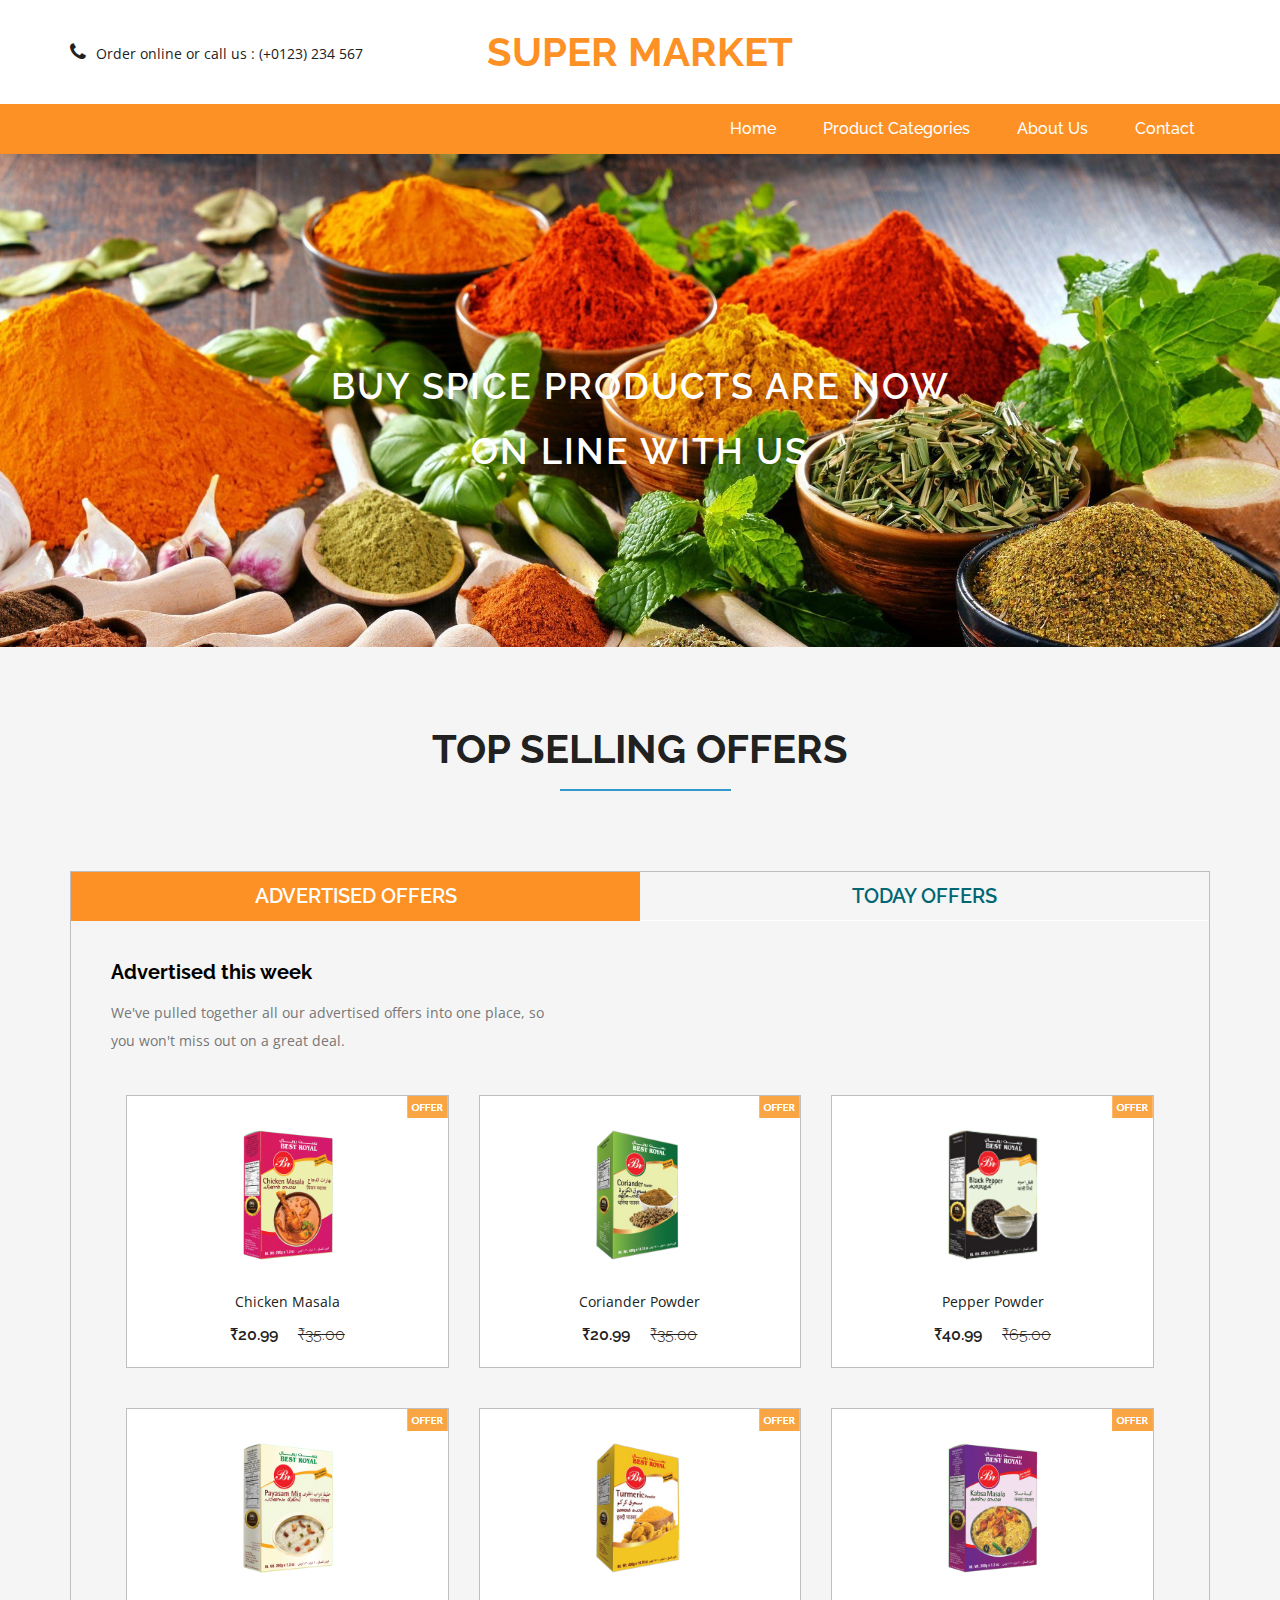
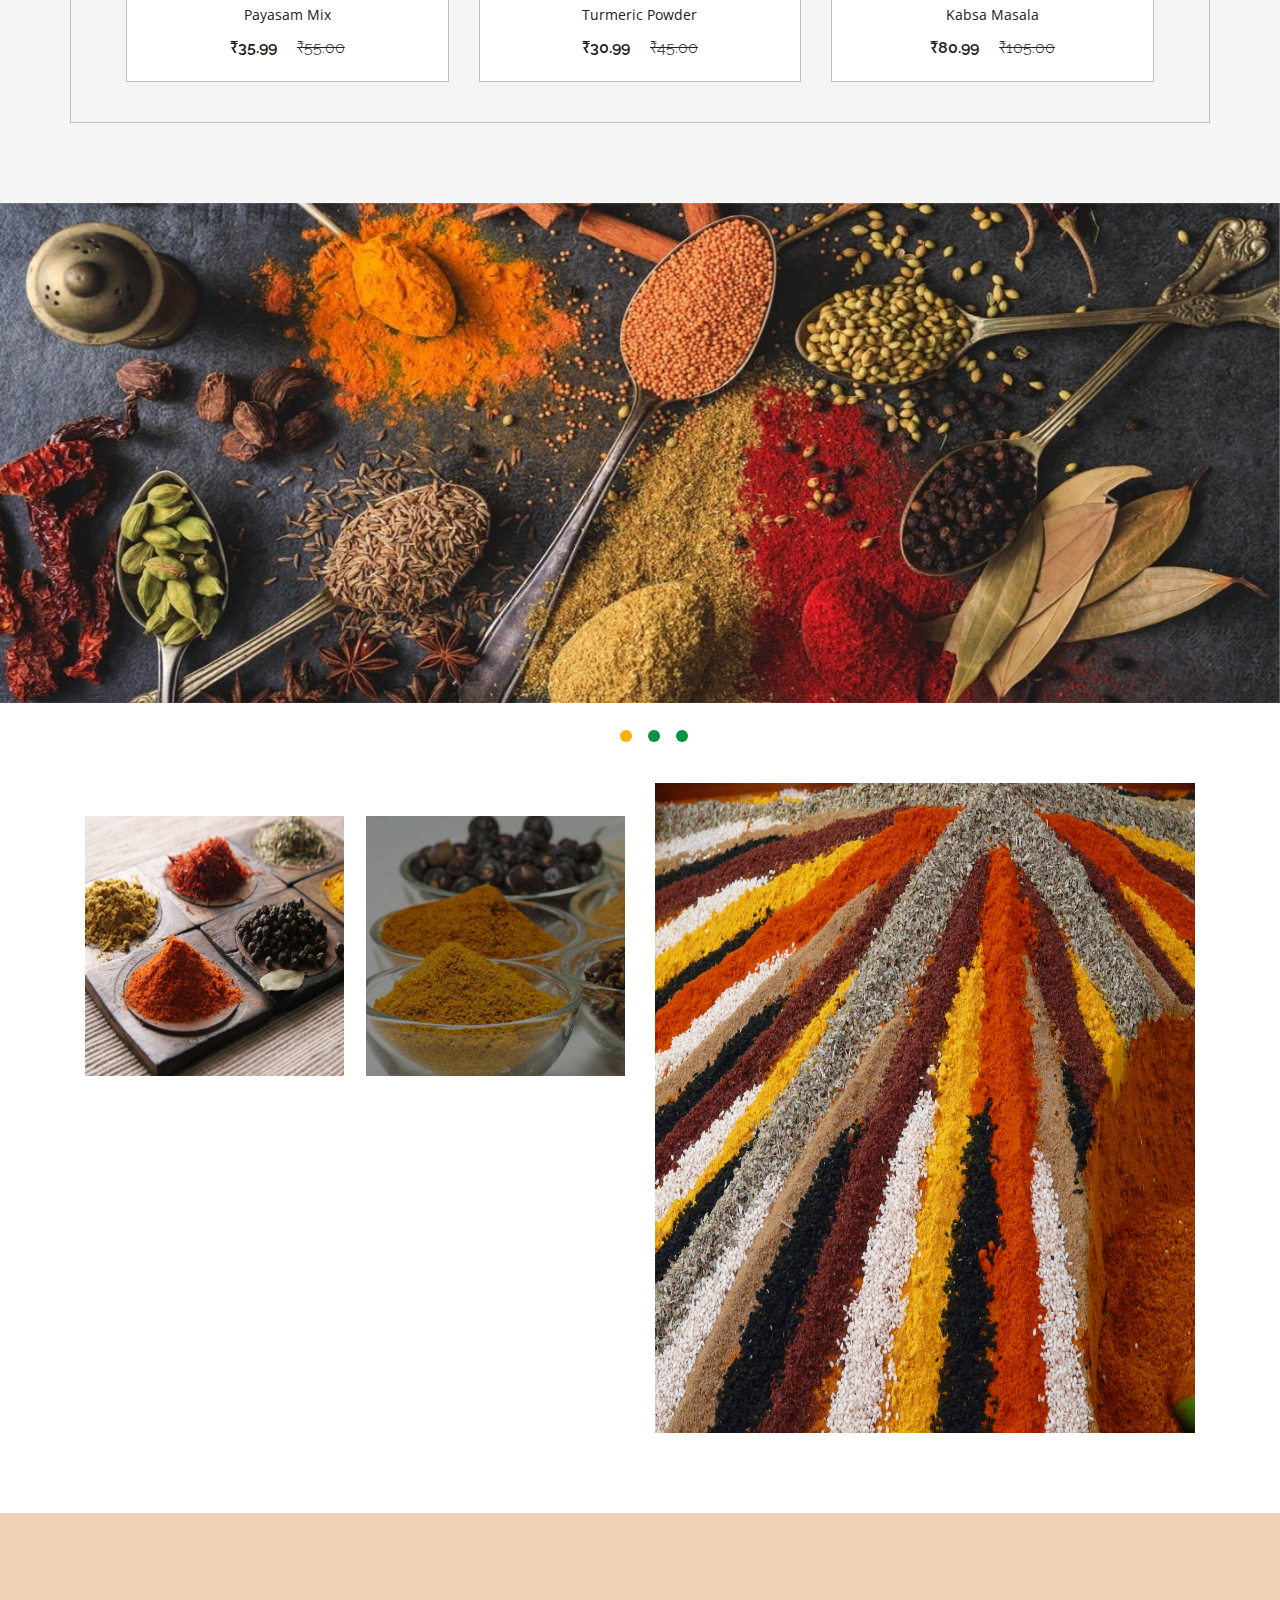
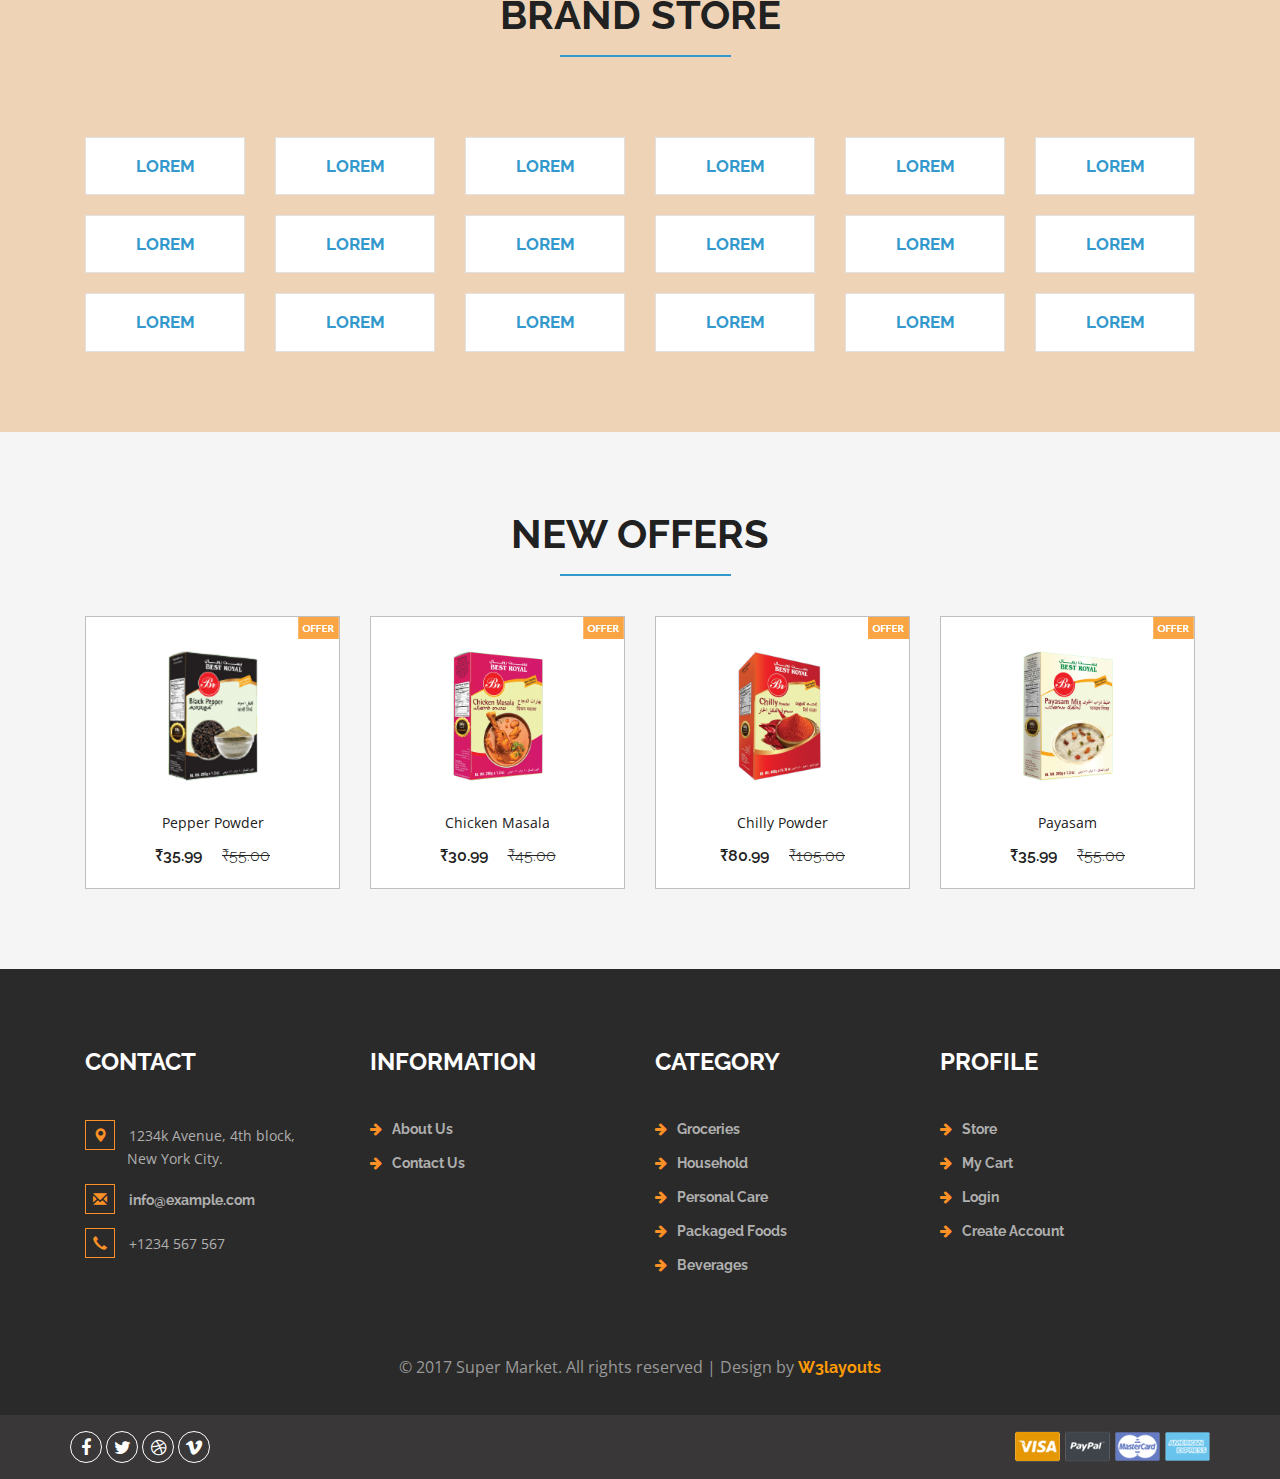
==== commit b9742008: "images changed" ====
--- a/index.html
+++ b/index.html
@@ -91,23 +91,23 @@
 	<!-- main-slider -->
 		<ul id="demo1">
 			<li>
-				<img src="images/ma1.jpg" alt="" />
+				<img src="images/n3.jpg" alt="" />
 				<!--Slider Description example-->
 				<div class="slide-desc">
-					<h3>Buy Products Are Now On Line With Us</h3>
+					<h3>Buy Spice Products Are Now On Line With Us</h3>
 				</div>
 			</li>
 			<li>
-				<img src="images/mar1.jpg" alt="" />
+				<img src="images/n2.jpg" alt="" />
 				  <div class="slide-desc">
-					<h3>Whole food Products Are Now On Line With Us</h3>
+					<h3>Whole Spice Products Are Now On Line With Us</h3>
 				</div>
 			</li>
 			
 			<li>
-				<img src="images/mar2.jpg" alt="" />
+				<img  src="images/n1.jpg" alt="" />
 				<div class="slide-desc">
-					<h3>Whole food Products Are Now On Line With Us</h3>
+					<h3>Whole Spice Products Are Now On Line With Us</h3>
 				</div>
 			</li>
 		</ul>
@@ -140,8 +140,8 @@
 												<figure>
 													<div class="snipcart-item block" >
 														<div class="snipcart-thumb">
-															<a href="products.html"><img title=" " alt=" " src="images/1.png" /></a>		
-															<p>Tata-salt</p>
+															<a href="products.html"><img title=" " alt=" " class="royal-image" src="images/chicken.png" /></a>		
+															<p>Chicken Masala</p>
 															<!-- <div class="stars">
 																<i class="fa fa-star blue-star" aria-hidden="true"></i>
 																<i class="fa fa-star blue-star" aria-hidden="true"></i>
@@ -170,8 +170,8 @@
 												<figure>
 													<div class="snipcart-item block" >
 														<div class="snipcart-thumb">
-															<a href="products.html"><img title=" " alt=" " src="images/2.png" /></a>		
-															<p>Fortune-sunflower</p>
+															<a href="products.html"><img title=" " alt=" " class="royal-image" src="images/malli.png" /></a>		
+															<p>Coriander Powder</p>
 															<h4>₹20.99 <span>₹35.00</span></h4>
 														</div>
 														
@@ -191,8 +191,8 @@
 												<figure>
 													<div class="snipcart-item block">
 														<div class="snipcart-thumb">
-															<a href="products.html"><img src="images/3.png" alt=" " class="img-responsive" /></a>
-															<p>Aashirvaad-atta</p>
+															<a href="products.html"><img src="images/pepper.png" alt=" " class="royal-image" /></a>
+															<p>Pepper Powder</p>
 															<h4>₹40.99 <span>₹65.00</span></h4>
 														</div>
 														
@@ -215,8 +215,8 @@
 												<figure>
 													<div class="snipcart-item block" >
 														<div class="snipcart-thumb">
-															<a href="products.html"><img title=" " alt=" " src="images/4.png" /></a>		
-															<p>Sampann-toor-dal</p>
+															<a href="products.html"><img title=" " alt=" " class="royal-image" src="images/payasam.png" /></a>		
+															<p>Payasam Mix</p>
 															<h4>₹35.99 <span>₹55.00</span></h4>
 														</div>
 														
@@ -236,8 +236,8 @@
 												<figure>
 													<div class="snipcart-item block" >
 														<div class="snipcart-thumb">
-															<a href="products.html"><img title=" " alt=" " src="images/5.png" /></a>		
-															<p>Sugar</p>
+															<a href="products.html"><img title=" " alt=" " class="royal-image" src="images/turmeric.png" /></a>		
+															<p>Turmeric Powder</p>
 															<h4>₹30.99 <span>₹45.00</span></h4>
 														</div>
 													</div>
@@ -259,8 +259,8 @@
 												<figure>
 													<div class="snipcart-item block">
 														<div class="snipcart-thumb">
-															<a href="products.html"><img src="images/6.png" alt=" " class="img-responsive" /></a>
-															<p>Saffola-gold</p>
+															<a href="products.html"><img src="images/kabsa.png" alt=" " class="royal-image" /></a>
+															<p>Kabsa Masala</p>
 															<h4>₹80.99 <span>₹105.00</span></h4>
 														</div>
 														
@@ -289,8 +289,8 @@
 												<figure>
 													<div class="snipcart-item block" >
 														<div class="snipcart-thumb">
-															<a href="products.html"><img title=" " alt=" " src="images/7.png" /></a>		
-															<p>Sona-masoori-rice</p>
+															<a href="products.html"><img title=" " alt=" " class="royal-image" src="images/chilly.png" /></a>		
+															<p>Chilly Powder</p>
 															<h4>₹35.99 <span>₹55.00</span></h4>
 														</div>
 														
@@ -310,8 +310,8 @@
 												<figure>
 													<div class="snipcart-item block" >
 														<div class="snipcart-thumb">
-															<a href="products.html"><img title=" " alt=" " src="images/8.png" /></a>		
-															<p>Milky-mist-paneer</p>
+															<a href="products.html"><img title=" " alt=" " class="royal-image" src="images/curry.png" /></a>		
+															<p>Curry Powder</p>
 															<h4>₹30.99 <span>₹45.00</span></h4>
 														</div>
 														
@@ -334,8 +334,8 @@
 												<figure>
 													<div class="snipcart-item block">
 														<div class="snipcart-thumb">
-															<a href="products.html"><img src="images/9.png" alt=" " class="img-responsive" /></a>
-															<p>Basmati-Rice</p>
+															<a href="products.html"><img src="images/fish.png" alt=" " class="royal-image" /></a>
+															<p>Fish Masala</p>
 															<h4>₹80.99 <span>₹105.00</span></h4>
 														</div>
 														
@@ -358,8 +358,8 @@
 												<figure>
 													<div class="snipcart-item block" >
 														<div class="snipcart-thumb">
-															<a href="products.html"><img title=" " alt=" " src="images/10.png" /></a>		
-															<p>Fortune-sunflower</p>
+															<a href="products.html"><img title=" " alt=" " class="royal-image" src="images/meat.png" /></a>		
+															<p>Meat Masala</p>
 															<h4>₹20.99 <span>₹35.00</span></h4>
 														</div>
 														
@@ -379,8 +379,8 @@
 												<figure>
 													<div class="snipcart-item block" >
 														<div class="snipcart-thumb">
-															<a href="products.html"><img title=" " alt=" " src="images/12.png" /></a>		
-															<p>Nestle-a-slim</p>
+															<a href="products.html"><img title=" " alt=" " class="royal-image" src="images/chicken.png" /></a>
+															<p>Chicken Masala</p>
 															<h4>₹20.99 <span>₹35.00</span></h4>
 														</div>
 														
@@ -400,8 +400,8 @@
 												<figure>
 													<div class="snipcart-item block">
 														<div class="snipcart-thumb">
-															<a href="products.html"><img src="images/13.png" alt=" " class="img-responsive" /></a>
-															<p>Bread-sandwich</p>
+															<a href="products.html"><img src="images/pepper.png" alt=" " class="royal-image" /></a>
+															<p>Pepper Powder</p>
 															<h4>₹40.99 <span>₹65.00</span></h4>
 														</div>
 														
@@ -431,13 +431,10 @@
       </ol>
       <div class="carousel-inner" role="listbox">
         <div class="item active">
-         <a href="beverages.html"> <img class="first-slide" src="images/b1.jpg" alt="First slide"></a>
+         <a href="beverages.html"> <img class="first-slide" style="width: 100%; height: 500px;" src="images/w11.jpg" alt="First slide"></a>
        
         </div>
-        <div class="item">
-         <a href="personalcare.html"> <img class="second-slide " src="images/b3.jpg" alt="Second slide"></a>
-         
-        </div>
+        
         <div class="item">
           <a href="household.html"><img class="third-slide " src="images/b1.jpg" alt="Third slide"></a>
           
@@ -450,13 +447,13 @@
 					<div class="container">
 					<div class="col-md-6 ban-bottom3">
 							<div class="ban-top">
-								<img src="images/images.jpg" class="img-responsive" alt=""/>
+								<img src="images/5.jpg" class="img-responsive" alt=""/>
 								
 							</div>
 							<div class="ban-img">
 								<div class=" ban-bottom1">
 									<div class="ban-top">
-										<img src="images/p3.jpg" class="img-responsive" alt=""/>
+										<img src="images/w66.jpg" class="img-responsive" alt=""/>
 										 
 									</div>
 								</div>
@@ -471,7 +468,7 @@
 						</div>
 						<div class="col-md-6 ban-bottom">
 							<div class="ban-top">
-								<img src="images/111.jpg" class="img-responsive" alt=""/>
+								<img src="images/111.jpg" style="height: 650px;" class="img-responsive" alt=""/>
 								
 								
 							</div>
@@ -600,38 +597,16 @@
 							<div class="agile_top_brand_left_grid">
 								<div class="agile_top_brand_left_grid_pos">
 									<img src="images/offer.png" alt=" " class="img-responsive">
-								</div>
+						   		</div>
 								<div class="agile_top_brand_left_grid1">
 									<figure>
 										<div class="snipcart-item block">
 											<div class="snipcart-thumb">
-												<a href="products.html"><img title=" " alt=" " src="images/14.png"></a>		
-												<p>Fried-gram</p>
-												<div class="stars">
-													<i class="fa fa-star blue-star" aria-hidden="true"></i>
-													<i class="fa fa-star blue-star" aria-hidden="true"></i>
-													<i class="fa fa-star blue-star" aria-hidden="true"></i>
-													<i class="fa fa-star blue-star" aria-hidden="true"></i>
-													<i class="fa fa-star gray-star" aria-hidden="true"></i>
-												</div>
-													<h4>$35.99 <span>$55.00</span></h4>
-											</div>
-											<div class="snipcart-details top_brand_home_details">
-												<form action="#" method="post">
-													<fieldset>
-														<input type="hidden" name="cmd" value="_cart">
-														<input type="hidden" name="add" value="1">
-														<input type="hidden" name="business" value=" ">
-														<input type="hidden" name="item_name" value="Fortune Sunflower Oil">
-														<input type="hidden" name="amount" value="35.99">
-														<input type="hidden" name="discount_amount" value="1.00">
-														<input type="hidden" name="currency_code" value="USD">
-														<input type="hidden" name="return" value=" ">
-														<input type="hidden" name="cancel_return" value=" ">
-														<input type="submit" name="submit" value="Add to cart" class="button">
-													</fieldset>
-												</form>
-											</div>
+												<a href="products.html"><img title=" " alt=" " src="images/pepper.png" class="royal-image"></a>		
+												<p>Pepper Powder</p>
+													<h4>₹35.99 <span>₹55.00</span></h4>
+											</div>
+											
 										</div>
 									</figure>
 								</div>
@@ -648,33 +623,11 @@
 									<figure>
 										<div class="snipcart-item block">
 											<div class="snipcart-thumb">
-												<a href="products.html"><img title=" " alt=" " src="images/15.png"></a>		
-												<p>Navaratan-dal</p>
-												<div class="stars">
-													<i class="fa fa-star blue-star" aria-hidden="true"></i>
-													<i class="fa fa-star blue-star" aria-hidden="true"></i>
-													<i class="fa fa-star blue-star" aria-hidden="true"></i>
-													<i class="fa fa-star blue-star" aria-hidden="true"></i>
-													<i class="fa fa-star gray-star" aria-hidden="true"></i>
-												</div>
-													<h4>$30.99 <span>$45.00</span></h4>
-											</div>
-											<div class="snipcart-details top_brand_home_details">
-												<form action="#" method="post">
-													<fieldset>
-														<input type="hidden" name="cmd" value="_cart">
-															<input type="hidden" name="add" value="1">
-															<input type="hidden" name="business" value=" ">
-															<input type="hidden" name="item_name" value="basmati rise">
-															<input type="hidden" name="amount" value="30.99">
-															<input type="hidden" name="discount_amount" value="1.00">
-															<input type="hidden" name="currency_code" value="USD">
-															<input type="hidden" name="return" value=" ">
-															<input type="hidden" name="cancel_return" value=" ">
-															<input type="submit" name="submit" value="Add to cart" class="button">
-													</fieldset>
-												</form>
-											</div>
+												<a href="products.html"><img title=" " alt=" " src="images/chicken.png" class="royal-image"></a>		
+												<p>Chicken Masala</p>
+												<h4>₹30.99 <span>₹45.00</span></h4>
+											</div>
+											
 										</div>
 									</figure>
 								</div>
@@ -694,33 +647,11 @@
 									<figure>
 										<div class="snipcart-item block">
 											<div class="snipcart-thumb">
-												<a href="products.html"><img src="images/16.png" alt=" " class="img-responsive"></a>
-												<p>White-peasmatar</p>
-												<div class="stars">
-													<i class="fa fa-star blue-star" aria-hidden="true"></i>
-													<i class="fa fa-star blue-star" aria-hidden="true"></i>
-													<i class="fa fa-star blue-star" aria-hidden="true"></i>
-													<i class="fa fa-star blue-star" aria-hidden="true"></i>
-													<i class="fa fa-star gray-star" aria-hidden="true"></i>
-												</div>
-													<h4>$80.99 <span>$105.00</span></h4>
-											</div>
-											<div class="snipcart-details top_brand_home_details">
-												<form action="#" method="post">
-													<fieldset>
-														<input type="hidden" name="cmd" value="_cart">
-														<input type="hidden" name="add" value="1">
-														<input type="hidden" name="business" value=" ">
-														<input type="hidden" name="item_name" value="Pepsi soft drink">
-														<input type="hidden" name="amount" value="80.00">
-														<input type="hidden" name="discount_amount" value="1.00">
-														<input type="hidden" name="currency_code" value="USD">
-														<input type="hidden" name="return" value=" ">
-														<input type="hidden" name="cancel_return" value=" ">
-														<input type="submit" name="submit" value="Add to cart" class="button">
-													</fieldset>
-												</form>
-											</div>
+												<a href="products.html"><img src="images/chilly.png" class="royal-image" alt=" " class="img-responsive"></a>
+												<p>Chilly Powder</p>				
+													<h4>₹80.99 <span>₹105.00</span></h4>
+											</div>
+											
 										</div>
 									</figure>
 								</div>
@@ -737,33 +668,11 @@
 									<figure>
 										<div class="snipcart-item block">
 											<div class="snipcart-thumb">
-												<a href="products.html"><img title=" " alt=" " src="images/17.png"></a>		
-												<p>Channa-dal</p>
-												<div class="stars">
-													<i class="fa fa-star blue-star" aria-hidden="true"></i>
-													<i class="fa fa-star blue-star" aria-hidden="true"></i>
-													<i class="fa fa-star blue-star" aria-hidden="true"></i>
-													<i class="fa fa-star blue-star" aria-hidden="true"></i>
-													<i class="fa fa-star gray-star" aria-hidden="true"></i>
-												</div>
-													<h4>$35.99 <span>$55.00</span></h4>
-											</div>
-											<div class="snipcart-details top_brand_home_details">
-												<form action="#" method="post">
-													<fieldset>
-														<input type="hidden" name="cmd" value="_cart">
-														<input type="hidden" name="add" value="1">
-														<input type="hidden" name="business" value=" ">
-														<input type="hidden" name="item_name" value="Fortune Sunflower Oil">
-														<input type="hidden" name="amount" value="35.99">
-														<input type="hidden" name="discount_amount" value="1.00">
-														<input type="hidden" name="currency_code" value="USD">
-														<input type="hidden" name="return" value=" ">
-														<input type="hidden" name="cancel_return" value=" ">
-														<input type="submit" name="submit" value="Add to cart" class="button">
-													</fieldset>
-												</form>
-											</div>
+												<a href="products.html"><img title=" " alt=" " class="royal-image" src="images/payasam.png"></a>		
+												<p>Payasam</p>									
+													<h4>₹35.99 <span>₹55.00</span></h4>
+											</div>
+											
 										</div>
 									</figure>
 								</div>
--- a/css/style.css
+++ b/css/style.css
@@ -43,6 +43,9 @@
 .snipcart-thumb a {
     display: block;
     text-align: center;
+}
+.royal-image{
+    height: 150px;
 }
 .my-cart-icon-affix i {
     background: #fe9126 !important;
@@ -3366,6 +3369,7 @@
 .checkout {
     padding: 2em 0;
 }
+
 .value-minus, .value-plus {
     margin: 4px 10px;
 }
@@ -3390,4 +3394,4 @@
 .w3agile_description p {
     font-size: 13px;
 }
-}+}
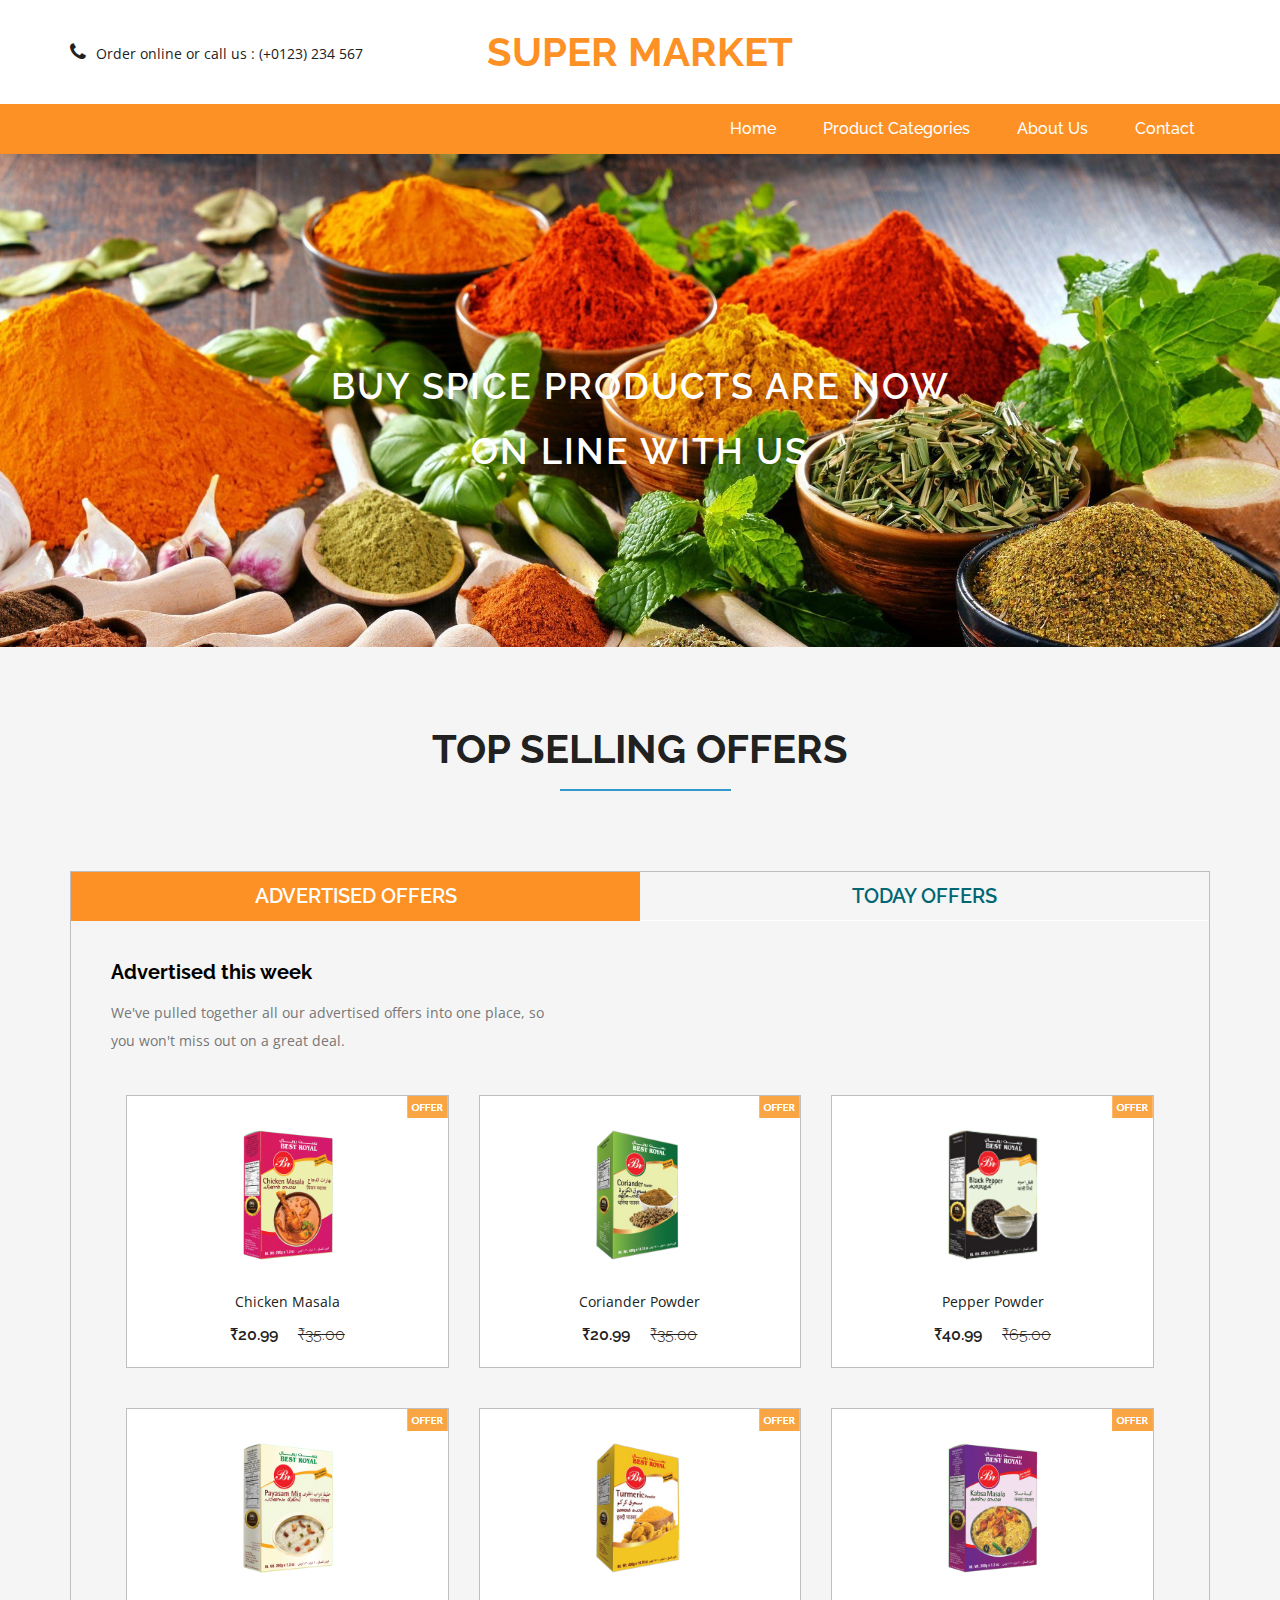
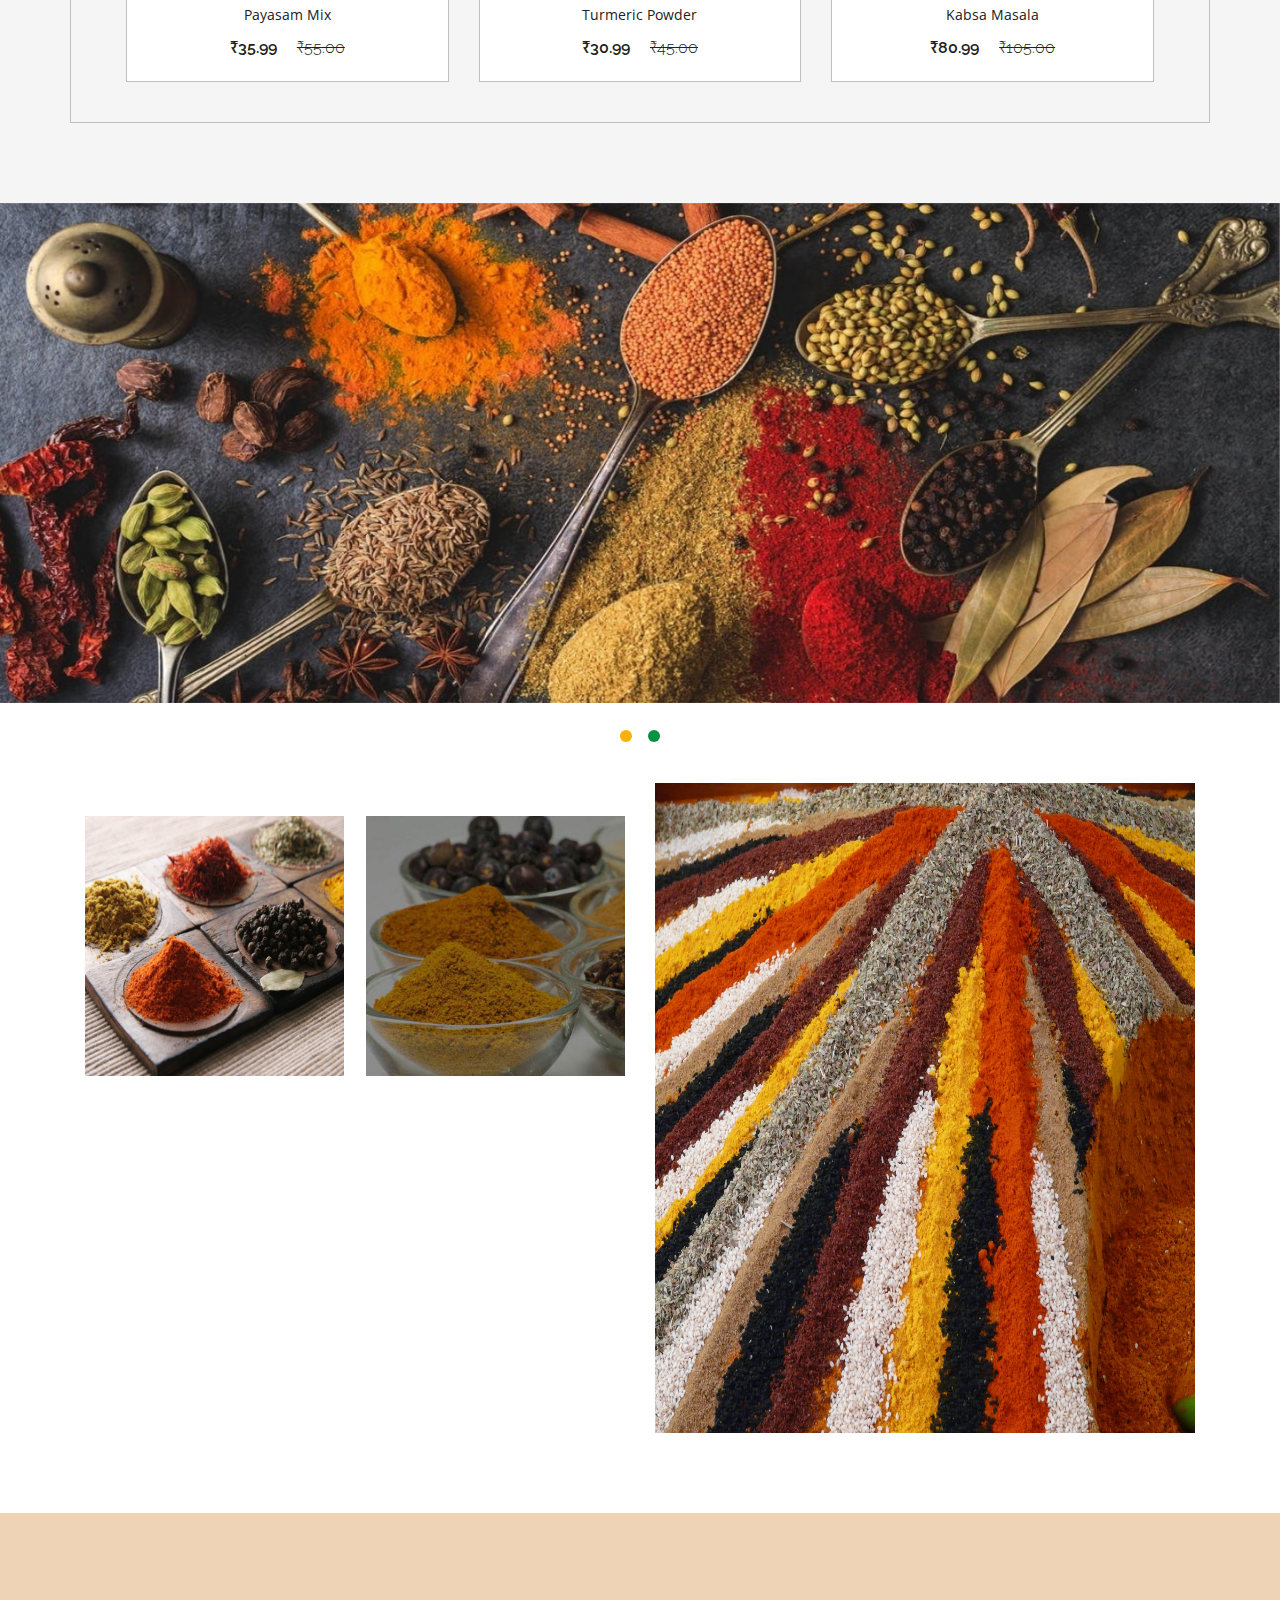
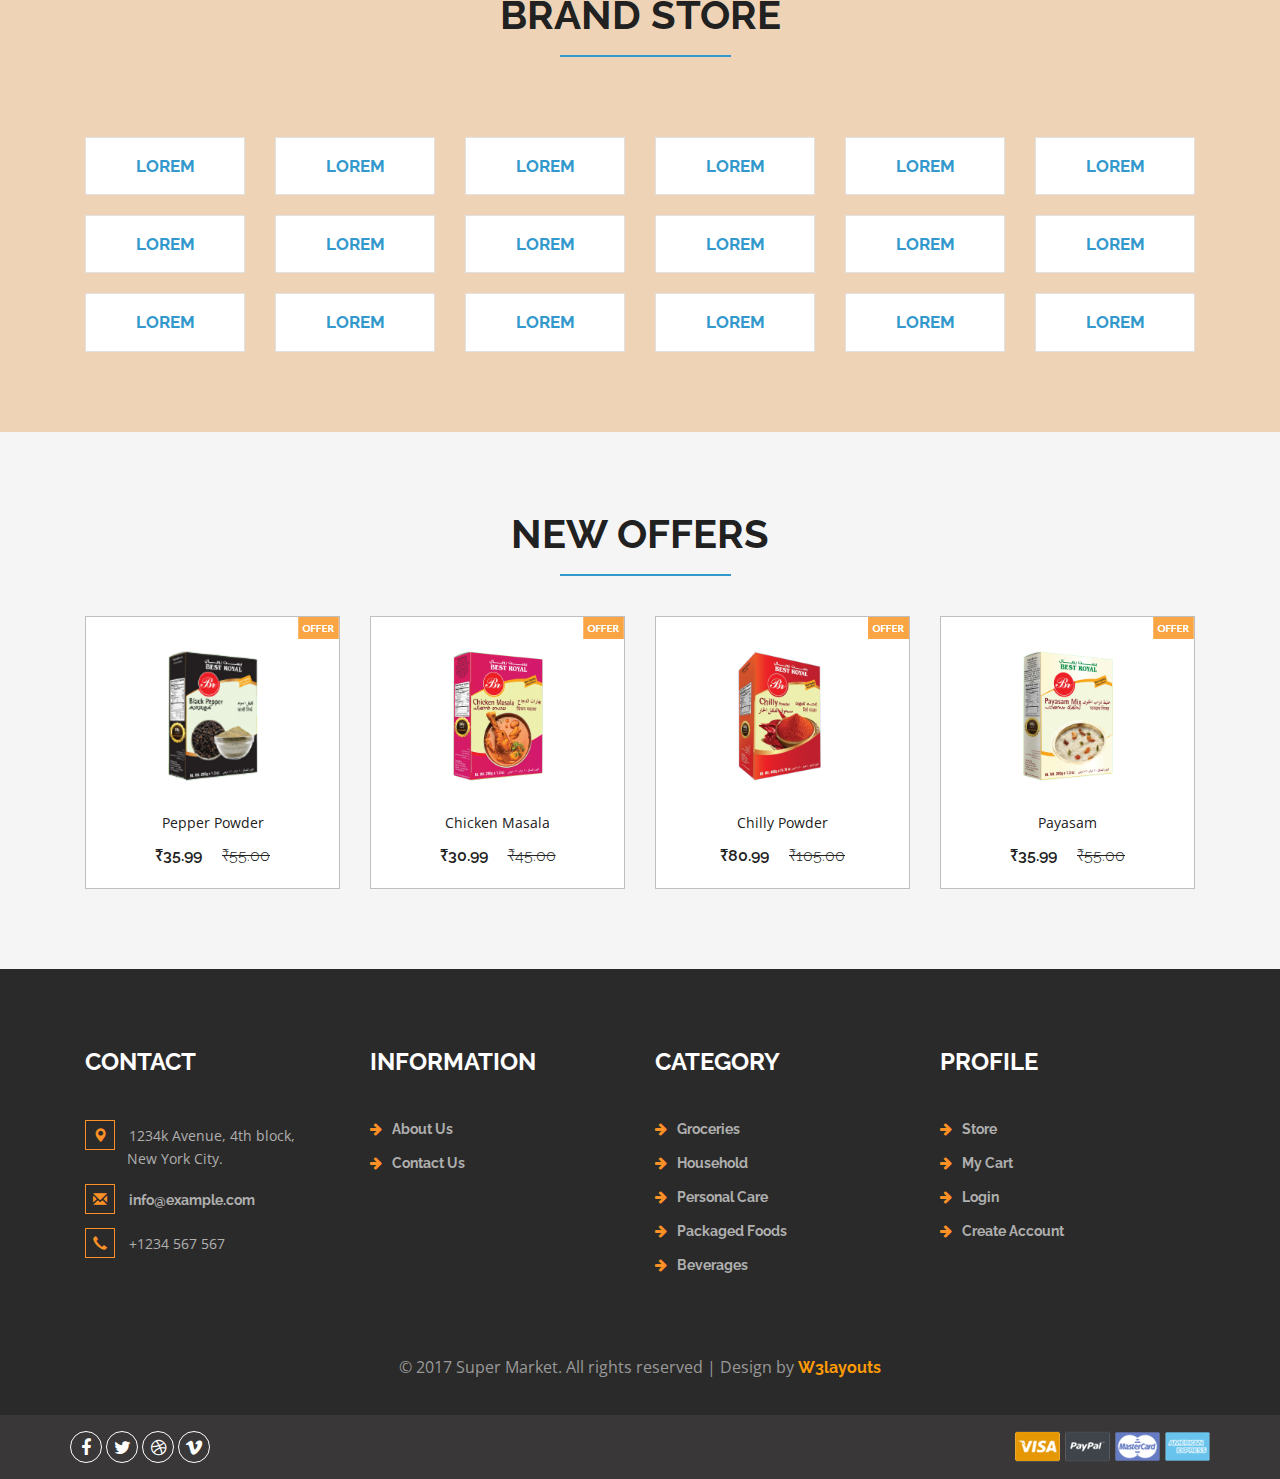
==== commit 0104d0d1: "image again changed" ====
--- a/index.html
+++ b/index.html
@@ -427,16 +427,16 @@
       <ol class="carousel-indicators">
         <li data-target="#myCarousel" data-slide-to="0" class="active"></li>
         <li data-target="#myCarousel" data-slide-to="1"></li>
-        <li data-target="#myCarousel" data-slide-to="2"></li>
+       
       </ol>
       <div class="carousel-inner" role="listbox">
         <div class="item active">
-         <a href="beverages.html"> <img class="first-slide" style="width: 100%; height: 500px;" src="images/w11.jpg" alt="First slide"></a>
+         <a href="products.html"> <img class="first-slide" style="width: 100%; height: 500px;" src="images/w11.jpg" alt="First slide"></a>
        
         </div>
         
         <div class="item">
-          <a href="household.html"><img class="third-slide " src="images/b1.jpg" alt="Third slide"></a>
+          <a href="products.html"><img class="third-slide " src="images/b1.jpg" alt="Third slide"></a>
           
         </div>
       </div>
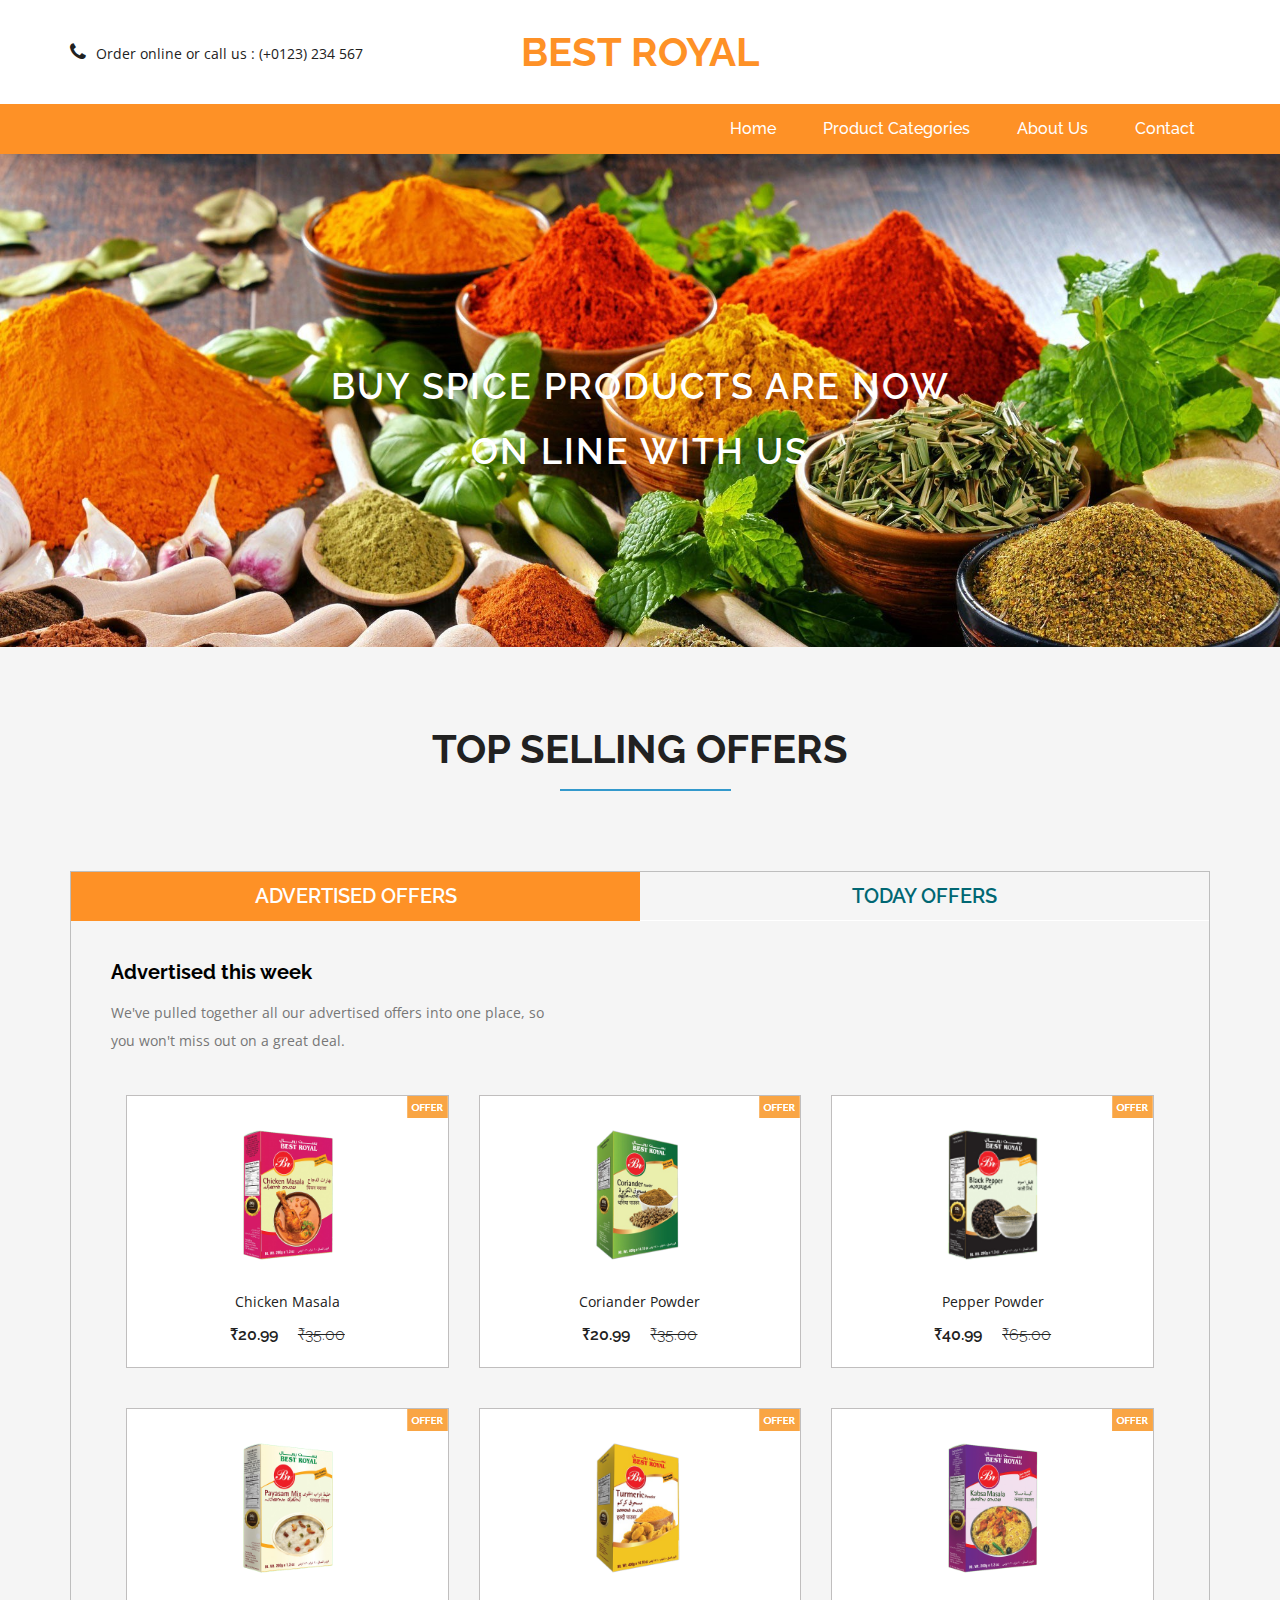
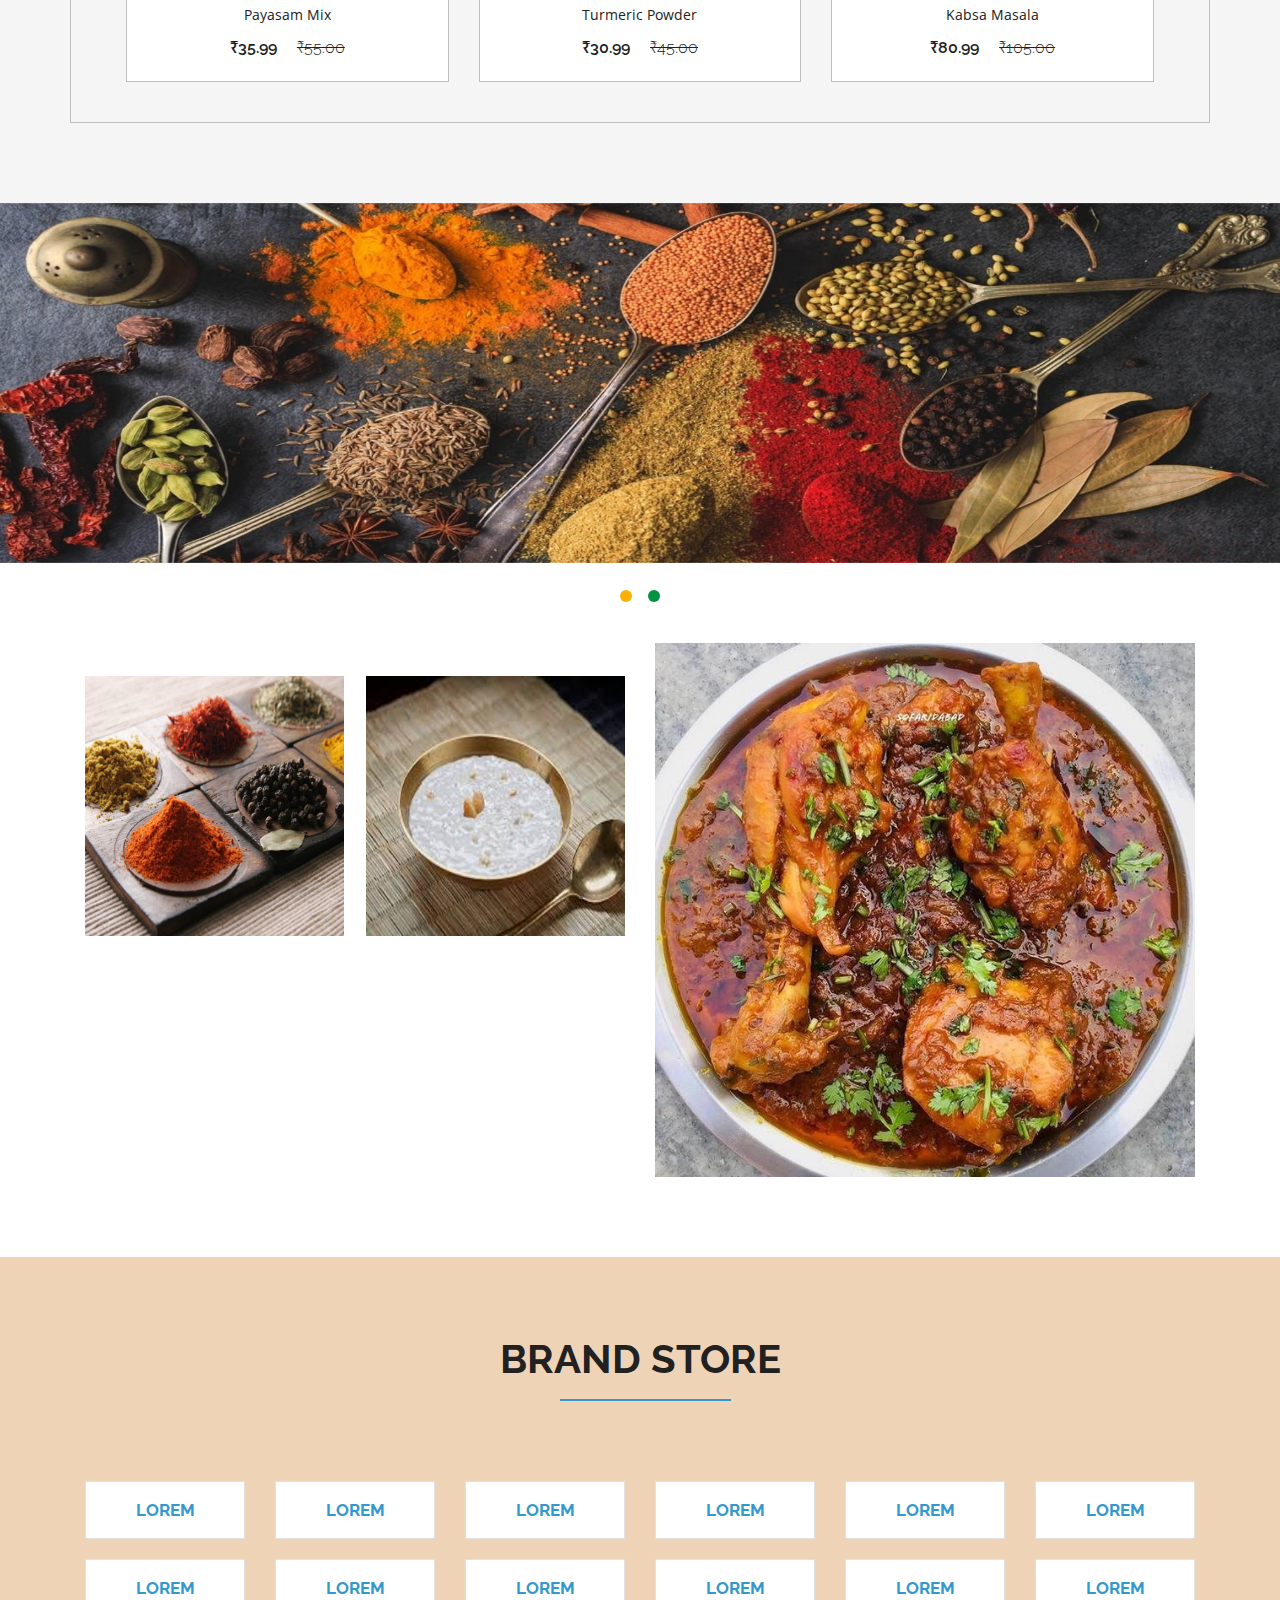
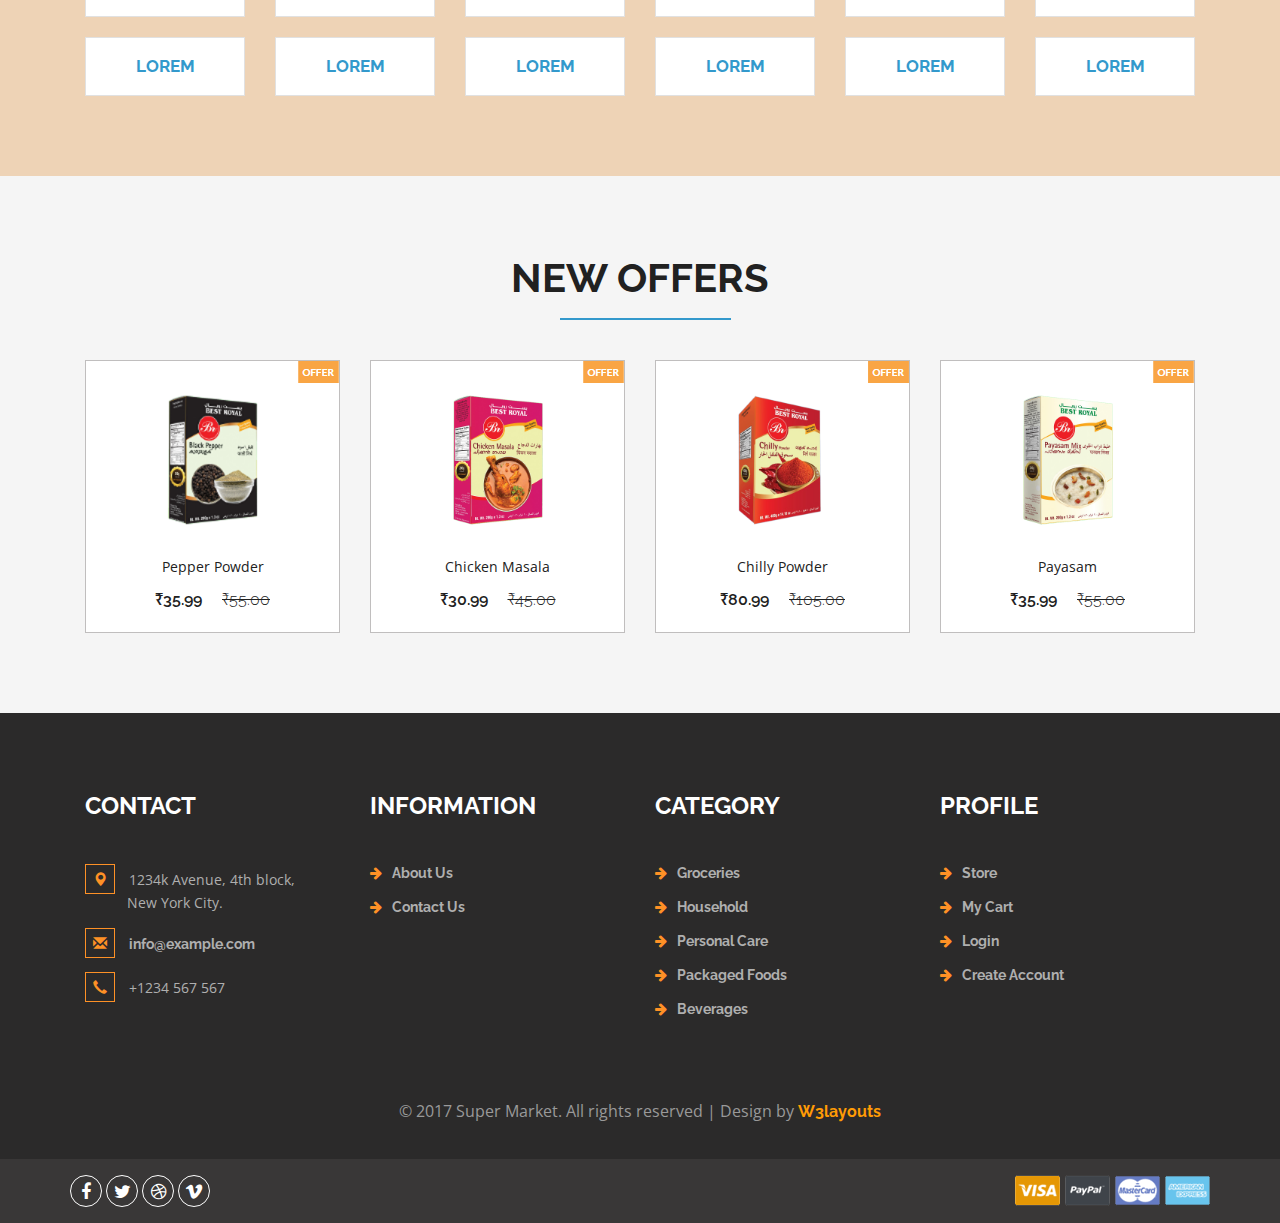
==== commit d6275db7: "web design first phase" ====
--- a/index.html
+++ b/index.html
@@ -51,7 +51,7 @@
 				</ul>
 			</div>
 			<div class="w3ls_logo_products_left">
-				<h1><a href="index.html">super Market</a></h1>
+				<h1><a href="index.html">best royal</a></h1>
 			</div>
 			
 			<div class="clearfix"> </div>
@@ -431,12 +431,12 @@
       </ol>
       <div class="carousel-inner" role="listbox">
         <div class="item active">
-         <a href="products.html"> <img class="first-slide" style="width: 100%; height: 500px;" src="images/w11.jpg" alt="First slide"></a>
+         <a href="products.html"> <img class="first-slide" style="width: 100%; max-height: 360px;" src="images/w11.jpg" alt="First slide"></a>
        
         </div>
         
         <div class="item">
-          <a href="products.html"><img class="third-slide " src="images/b1.jpg" alt="Third slide"></a>
+          <a href="products.html"><img class="third-slide " style="max-height: 370px;" src="images/b1.jpg" alt="Third slide"></a>
           
         </div>
       </div>
@@ -459,7 +459,7 @@
 								</div>
 								<div class="ban-bottom2">
 									<div class="ban-top">
-										<img src="images/p4.jpg" class="img-responsive" alt=""/>
+										<img src="images/pa.jpeg" class="img-responsive" alt=""/>
 										
 									</div>
 								</div>
@@ -467,8 +467,8 @@
 							</div>
 						</div>
 						<div class="col-md-6 ban-bottom">
-							<div class="ban-top">
-								<img src="images/111.jpg" style="height: 650px;" class="img-responsive" alt=""/>
+							<div class="ban-top " >
+								<img src="images/ch.jpg"  class="img-responsive ch" alt=""/>
 								
 								
 							</div>
--- a/css/style.css
+++ b/css/style.css
@@ -634,6 +634,12 @@
     transition: all 1s;
     width: 100%;
 }
+@media only screen and (max-width: 768px) {
+         .ch
+         {
+          height: 250px;
+         }
+     }
 .ban-top:hover img {
 	-moz-transform: scale3d(1.1, 1.1, 1);
     -o-transform: scale3d(1.1, 1.1, 1);
